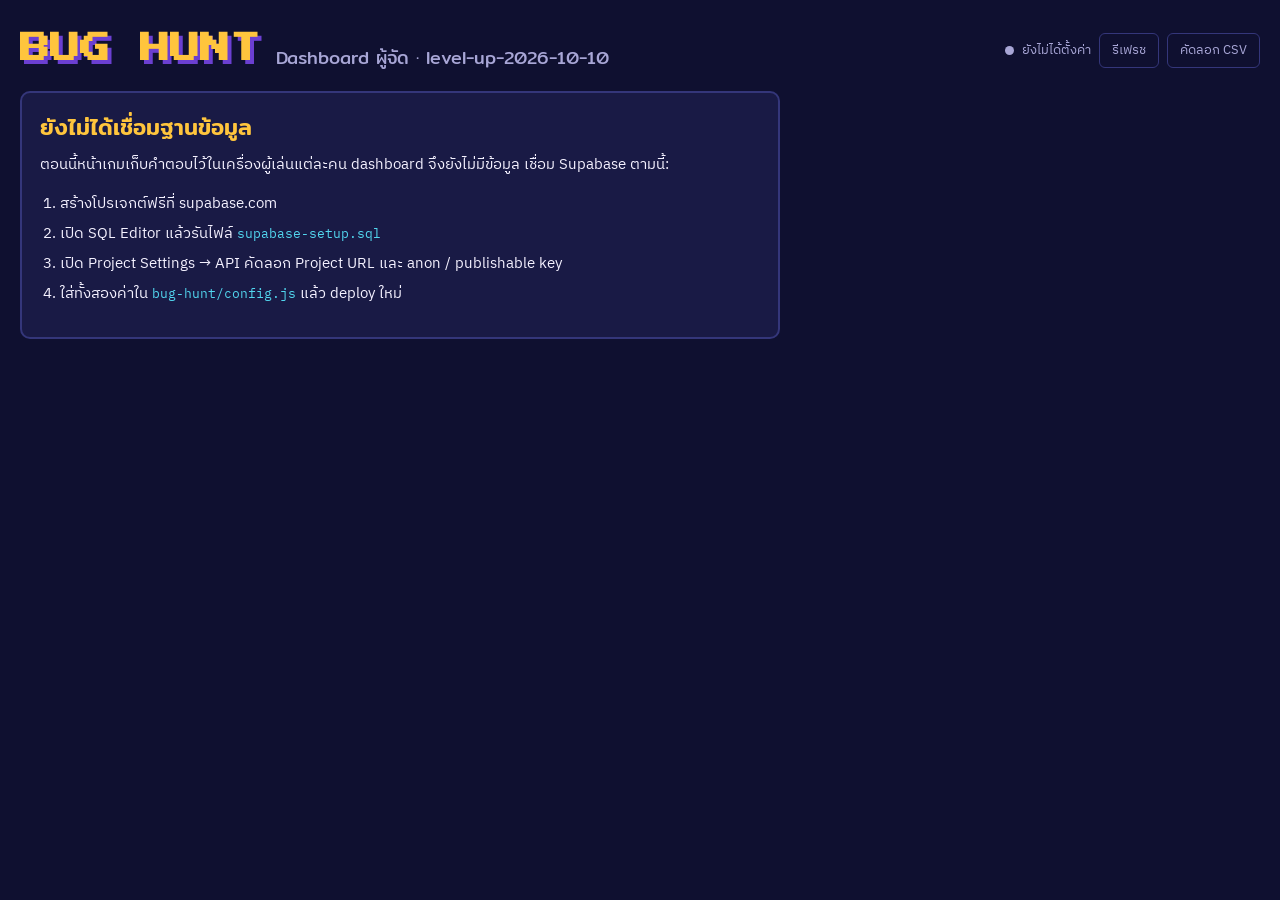
==== bug-hunt/dashboard.html @ ec6125f0 "first commit" ====
<!doctype html>
<html lang="th">
<head>
<meta charset="utf-8">
<meta name="viewport" content="width=device-width, initial-scale=1, viewport-fit=cover">
<meta name="robots" content="noindex">
<title>Bug Hunt Dashboard</title>
<link rel="preconnect" href="https://fonts.googleapis.com">
<link rel="preconnect" href="https://fonts.gstatic.com" crossorigin>
<link rel="stylesheet" href="https://fonts.googleapis.com/css2?family=Mitr:wght@400;500;600&family=IBM+Plex+Sans+Thai:wght@400;500;600&family=IBM+Plex+Mono:wght@400;600&family=Press+Start+2P&display=swap">
<link rel="stylesheet" href="assets/style.css">
<style>
.dash-top { display: flex; flex-wrap: wrap; align-items: center; justify-content: space-between; gap: 12px 20px; margin-bottom: 18px; }
.dash-top .title span { font-size: 18px; }
.live { display: flex; align-items: center; gap: 8px; font-size: 13px; color: var(--muted); }
.live .dot { width: 9px; height: 9px; border-radius: 50%; background: var(--muted); }
.live .dot.on { background: var(--green); box-shadow: 0 0 8px var(--green); }
.live .dot.err { background: var(--red); }
.rounds { display: inline-flex; gap: 6px; background: var(--panel); border: 2px solid var(--line); border-radius: 10px; padding: 4px; }
.rounds button { background: none; border: 0; color: var(--muted); border-radius: 7px; padding: 8px 14px; font-family: var(--font-display); font-size: 15px; }
.rounds button[aria-selected="true"] { background: var(--gold); color: var(--bg); }
.stats { display: grid; grid-template-columns: repeat(auto-fit, minmax(150px, 1fr)); gap: 12px; margin-block: 16px; }
.stat { background: var(--panel); border: 2px solid var(--line); border-radius: 10px; padding: 12px 16px; }
.stat .n { font-family: var(--font-pixel); font-size: 26px; color: var(--gold); font-variant-numeric: tabular-nums; line-height: 1.4; }
.stat .n.bug { color: var(--red); } .stat .n.req { color: var(--cyan); }
.stat .k { font-size: 13px; color: var(--muted); }
.dash { display: grid; grid-template-columns: minmax(0, 340px) minmax(0, 1fr); gap: 18px; align-items: start; }
@media (max-width: 860px) { .dash { grid-template-columns: minmax(0, 1fr); } }
.lb-row { grid-template-columns: 28px minmax(0, 1fr) auto; cursor: pointer; border-radius: 6px; padding: 4px 6px; }
.lb-row:hover, .lb-row.sel { background: var(--panel-2); }
.lb-row .nm { overflow: hidden; text-overflow: ellipsis; white-space: nowrap; }
.filters { display: flex; flex-wrap: wrap; gap: 8px; margin-bottom: 12px; }
.filters select, .filters input { background: var(--bg); color: var(--ink); border: 2px solid var(--line); border-radius: 8px; padding: 7px 10px; font-size: 14px; min-width: 0; }
.filters input { flex: 1 1 180px; }
.feed { max-height: none; }
.item .h .tm { margin-left: auto; font-family: var(--font-mono); }
.item .team { color: var(--ink); font-weight: 600; }
.setup { max-width: 760px; }
.setup ol { padding-left: 20px; display: grid; gap: 6px; }
.setup code { font-family: var(--font-mono); font-size: 13px; color: var(--cyan); }
.toolbar { display: flex; gap: 8px; flex-wrap: wrap; align-items: center; }
</style>
</head>
<body>
<div class="wrap">
  <header class="dash-top">
    <div class="title"><h1>BUG HUNT</h1><span>Dashboard ผู้จัด · <span id="sess"></span></span></div>
    <div class="toolbar">
      <div class="live"><span class="dot" id="dot"></span><span id="liveText">กำลังโหลด…</span></div>
      <button class="ghost" type="button" id="refreshBtn">รีเฟรช</button>
      <button class="ghost" type="button" id="csvBtn">คัดลอก CSV</button>
    </div>
  </header>

  <section class="card setup" id="setup" hidden>
    <h2 style="margin:0 0 8px;font-family:var(--font-display);font-weight:500;color:var(--gold)">ยังไม่ได้เชื่อมฐานข้อมูล</h2>
    <p style="margin:0 0 8px">ตอนนี้หน้าเกมเก็บคำตอบไว้ในเครื่องผู้เล่นแต่ละคน dashboard จึงยังไม่มีข้อมูล เชื่อม Supabase ตามนี้:</p>
    <ol>
      <li>สร้างโปรเจกต์ฟรีที่ supabase.com</li>
      <li>เปิด SQL Editor แล้วรันไฟล์ <code>supabase-setup.sql</code></li>
      <li>เปิด Project Settings → API คัดลอก Project URL และ anon / publishable key</li>
      <li>ใส่ทั้งสองค่าใน <code>bug-hunt/config.js</code> แล้ว deploy ใหม่</li>
    </ol>
  </section>

  <div id="main" hidden>
    <div class="rounds" role="tablist" aria-label="รอบ">
      <button type="button" role="tab" data-r="icebreak">Ice breaking</button>
      <button type="button" role="tab" data-r="full">Full version</button>
    </div>

    <div class="stats" id="stats"></div>

    <div class="dash">
      <section class="card" aria-labelledby="lb-h">
        <div class="col-head"><h2 id="lb-h" style="font-size:17px">Leaderboard</h2><span class="tag">กดชื่อเพื่อกรอง</span></div>
        <div class="lb" id="lb"></div>
      </section>
      <section class="card" aria-labelledby="feed-h">
        <div class="col-head"><h2 id="feed-h" style="font-size:17px">ทุกรายการ</h2><span class="tag" id="shown"></span></div>
        <div class="filters">
          <select id="fTeam" aria-label="กรองตามทีม"></select>
          <select id="fKind" aria-label="กรองตามประเภท">
            <option value="">ทุกประเภท</option><option value="bug">🐞 Bug</option><option value="req">❓ Req ไม่ชัด</option>
          </select>
          <input id="fSearch" type="search" placeholder="ค้นหาข้อความ" aria-label="ค้นหาข้อความ">
        </div>
        <div class="feed" id="feed"></div>
        <textarea id="copyArea" readonly hidden aria-label="CSV สำหรับคัดลอก"></textarea>
        <div class="msg" id="copyMsg" role="status"></div>
      </section>
    </div>
  </div>
</div>

<script src="config.js"></script>
<script src="assets/api.js"></script>
<script>
(function () {
  const $ = id => document.getElementById(id);
  const api = window.BugHuntApi;
  $('sess').textContent = api.session;
  if (!api.enabled) { $('setup').hidden = false; $('liveText').textContent = 'ยังไม่ได้ตั้งค่า'; return; }
  $('main').hidden = false;

  let rows = [], round = 'icebreak', teamSel = '';
  try { round = localStorage.getItem('bh-dash-round') || 'icebreak'; } catch (e) {}
  const node = (tag, cls, text) => { const n = document.createElement(tag); if (cls) n.className = cls; if (text != null) n.textContent = text; return n; };
  const tkey = t => (t || '').trim().toLowerCase();

  function stat(n, k, cls) { const d = node('div', 'stat'); d.append(node('div', 'n' + (cls ? ' ' + cls : ''), String(n)), node('div', 'k', k)); return d; }

  function render() {
    const full = round === 'full';
    document.querySelectorAll('.rounds button').forEach(b => b.setAttribute('aria-selected', String(b.dataset.r === round)));
    $('fKind').hidden = !full;
    const data = rows.filter(r => r.round === round);

    // teams
    const teams = new Map();
    data.forEach(r => {
      const k = tkey(r.team); const t = teams.get(k) || { key: k, name: (r.team || '').trim() || 'ไม่ระบุ', total: 0, bug: 0, req: 0 };
      t.total++; if (r.kind === 'bug') t.bug++; if (r.kind === 'req') t.req++; teams.set(k, t);
    });
    const ranked = [...teams.values()].sort((a, b) => b.total - a.total || a.name.localeCompare(b.name));
    if (teamSel && !teams.has(teamSel)) teamSel = '';

    // stats
    const st = $('stats'); st.replaceChildren(stat(data.length, 'รายการทั้งหมด'), stat(teams.size, 'ทีม'));
    if (full) st.append(stat(data.filter(r => r.kind === 'bug').length, 'Bug', 'bug'), stat(data.filter(r => r.kind === 'req').length, 'Req ไม่ชัด', 'req'));

    // leaderboard
    const lb = $('lb'); lb.replaceChildren();
    if (!ranked.length) lb.append(node('p', 'muted', 'ยังไม่มีทีมส่งคำตอบในรอบนี้'));
    ranked.forEach((t, i) => {
      const r = node('div', 'lb-row' + (teamSel === t.key ? ' sel' : ''));
      r.tabIndex = 0; r.setAttribute('role', 'button');
      const sc = node('span', 'sc'); const b = node('b', null, String(t.total)); sc.append(b);
      if (full) sc.append(document.createTextNode(' · 🐞' + t.bug + ' ❓' + t.req));
      r.append(node('span', 'rk', String(i + 1)), node('span', 'nm', t.name), sc);
      const pick = () => { teamSel = teamSel === t.key ? '' : t.key; render(); };
      r.addEventListener('click', pick);
      r.addEventListener('keydown', e => { if (e.key === 'Enter' || e.key === ' ') { e.preventDefault(); pick(); } });
      lb.append(r);
    });

    // team filter options
    const sel = $('fTeam'); const cur = teamSel; sel.replaceChildren();
    const all = node('option', null, 'ทุกทีม'); all.value = ''; sel.append(all);
    ranked.forEach(t => { const o = node('option', null, t.name); o.value = t.key; sel.append(o); });
    sel.value = cur;

    // feed
    const kind = full ? $('fKind').value : '';
    const q = $('fSearch').value.trim().toLowerCase();
    const shown = data.filter(r => (!teamSel || tkey(r.team) === teamSel) && (!kind || r.kind === kind) && (!q || (r.detail || '').toLowerCase().includes(q) || (r.req || '').toLowerCase().includes(q)));
    $('shown').textContent = shown.length + ' / ' + data.length;
    const feed = $('feed'); feed.replaceChildren();
    if (!shown.length) feed.append(node('p', 'muted', data.length ? 'ไม่มีรายการที่ตรงกับตัวกรอง' : 'ยังไม่มีคำตอบในรอบนี้ คำตอบจะขึ้นเองทุก 5 วินาที'));
    shown.forEach(r => {
      const box = node('div', 'item ' + (full ? (r.kind === 'req' ? 'req' : 'bug') : 'plain'));
      const h = node('div', 'h');
      h.append(node('span', 'team', (r.team || '').trim() || 'ไม่ระบุ'));
      if (full) h.append(node('span', 'chip ' + (r.kind === 'req' ? 'req' : 'bug'), r.kind === 'req' ? 'REQ ไม่ชัด' : 'BUG'), node('span', 'chip ref', r.req || '-'));
      h.append(node('span', 'tm', new Date(r.created_at).toLocaleTimeString('th-TH', { hour: '2-digit', minute: '2-digit', second: '2-digit' })));
      box.append(h, node('p', null, r.detail || ''));
      feed.append(box);
    });
  }

  async function refresh() {
    try {
      rows = await api.list();
      $('dot').className = 'dot on';
      $('liveText').textContent = 'อัปเดตล่าสุด ' + new Date().toLocaleTimeString('th-TH') + ' · รีเฟรชทุก 5 วินาที';
      render();
    } catch (e) {
      console.warn(e);
      $('dot').className = 'dot err';
      $('liveText').textContent = 'โหลดข้อมูลไม่สำเร็จ ตรวจ config.js และตาราง findings แล้วกดรีเฟรช';
    }
  }

  document.querySelectorAll('.rounds button').forEach(b => b.addEventListener('click', () => {
    round = b.dataset.r; teamSel = ''; try { localStorage.setItem('bh-dash-round', round); } catch (e) {} render();
  }));
  $('fTeam').addEventListener('change', e => { teamSel = e.target.value; render(); });
  $('fKind').addEventListener('change', render);
  $('fSearch').addEventListener('input', render);
  $('refreshBtn').addEventListener('click', refresh);

  $('csvBtn').addEventListener('click', async () => {
    const esc = v => '"' + String(v == null ? '' : v).replace(/"/g, '""') + '"';
    const lines = [['time', 'round', 'team', 'kind', 'req', 'detail'].join(',')]
      .concat(rows.map(r => [r.created_at, r.round, r.team, r.kind, r.req, r.detail].map(esc).join(',')));
    const text = lines.join('\n'), area = $('copyArea'), msg = $('copyMsg');
    try { await navigator.clipboard.writeText(text); msg.textContent = 'คัดลอก CSV ' + rows.length + ' รายการแล้ว วางใน Google Sheets ได้เลย'; msg.className = 'msg ok'; area.hidden = true; }
    catch (e) { area.value = text; area.hidden = false; area.focus(); area.select(); msg.textContent = 'คัดลอกอัตโนมัติไม่ได้ ข้อความถูกเลือกไว้แล้ว กด Ctrl/Cmd + C'; msg.className = 'msg bad'; }
  });

  render();
  refresh();
  setInterval(() => { if (!document.hidden) refresh(); }, 5000);
})();
</script>
</body>
</html>
---- bug-hunt/assets/style.css ----
/* Layout: three-up workbench — spec (left) · system under test in a phone frame (center) · findings board (right); stacks to 2 then 1 column. Outer shell is the night-arcade look of the session deck (single dark theme by choice); the app inside the phone keeps its own light product look. */
:root {
  --bg: #0f1030;
  --panel: #191a45;
  --panel-2: #212255;
  --line: #34367a;
  --ink: #f4f1ff;
  --muted: #a8a6d6;
  --gold: #ffc53d;
  --cyan: #52d6ef;
  --red: #ff6f7d;
  --green: #6be4a6;
  --app-bg: #f5f6fa;
  --app-card: #ffffff;
  --app-ink: #1c2230;
  --app-muted: #6b7385;
  --app-line: #e2e5ee;
  --app-brand: #ff6a2b;
  --app-brand-ink: #ffffff;
  --app-err: #d6304a;
  --font-display: "Mitr", "IBM Plex Sans Thai", system-ui, sans-serif;
  --font-body: "IBM Plex Sans Thai", system-ui, sans-serif;
  --font-mono: "IBM Plex Mono", ui-monospace, monospace;
  --font-pixel: "Press Start 2P", ui-monospace, monospace;
  color-scheme: dark;
}
* { box-sizing: border-box; }
body { margin: 0; background: var(--bg); color: var(--ink); font-family: var(--font-body); font-size: 15px; line-height: 1.6; }
.wrap { max-width: 1440px; margin: 0 auto; padding-block: 28px 56px; padding-inline: 20px; }
button, input, select, textarea { font: inherit; }
button { cursor: pointer; }
:focus-visible { outline: 3px solid var(--cyan); outline-offset: 2px; }

/* header */
.top { display: grid; gap: 14px; margin-bottom: 22px; }
.title { display: flex; flex-wrap: wrap; align-items: baseline; gap: 8px 16px; }
.title h1 { margin: 0; font-family: var(--font-pixel); font-size: clamp(20px, 3vw, 30px); color: var(--gold); text-shadow: 4px 4px 0 #6b3fd1; line-height: 1.4; }
.title span { font-family: var(--font-display); font-size: 20px; color: var(--muted); }
.mission { display: grid; grid-template-columns: repeat(auto-fit, minmax(220px, 1fr)); gap: 10px; }
.mission div { background: var(--panel); border: 2px solid var(--line); border-radius: 8px; padding: 10px 14px; display: flex; gap: 12px; align-items: flex-start; min-width: 0; }
.mission b { font-family: var(--font-pixel); font-size: 12px; color: var(--bg); background: var(--gold); border-radius: 4px; padding: 6px 8px; flex: none; }
.mission .bugc { color: var(--red); font-weight: 600; }
.mission .reqc { color: var(--cyan); font-weight: 600; }

/* workbench */
.bench { display: grid; gap: 20px; grid-template-columns: minmax(0, 1fr) 400px minmax(0, 1.1fr); align-items: start; }
@media (max-width: 1240px) { .bench { grid-template-columns: minmax(0, 1fr) 400px; } .board { grid-column: 1 / -1; } }
@media (max-width: 860px) { .bench { grid-template-columns: minmax(0, 1fr); } }
.col-head { display: flex; align-items: center; justify-content: space-between; gap: 10px; margin-bottom: 10px; }
.col-head h2 { margin: 0; font-family: var(--font-display); font-weight: 500; font-size: 20px; }
.tag { font-family: var(--font-pixel); font-size: 9px; letter-spacing: .05em; color: var(--muted); }

/* spec */
.spec { background: var(--panel); border: 2px solid var(--line); border-radius: 10px; padding: 18px 20px; }
.spec .doc-meta { font-family: var(--font-mono); font-size: 12px; color: var(--muted); border-bottom: 1px dashed var(--line); padding-bottom: 10px; margin-bottom: 12px; display: grid; gap: 2px; }
.spec h3 { font-family: var(--font-display); font-weight: 500; font-size: 16px; margin: 16px 0 6px; color: var(--gold); }
.spec ol { list-style: none; margin: 0; padding: 0; display: grid; gap: 8px; }
.spec li { display: grid; grid-template-columns: 64px 1fr; gap: 10px; font-size: 14.5px; }
.spec li code { font-family: var(--font-mono); font-size: 12px; color: var(--cyan); padding-top: 2px; }

/* phone */
.phone-col { position: sticky; top: env(safe-area-inset-top, 0px); }
.phone { width: 100%; max-width: 390px; margin: 0 auto; background: #070818; border-radius: 38px; padding: 12px; box-shadow: 0 0 0 2px var(--line), 0 24px 60px rgba(0,0,0,.5); }
.screen { background: var(--app-bg); color: var(--app-ink); border-radius: 28px; overflow: hidden; height: 720px; max-height: calc(100vh - 120px); min-height: 560px; display: flex; flex-direction: column; font-size: 14px; }
.reset-row { display: flex; justify-content: center; gap: 10px; margin-top: 12px; }
.ghost { background: transparent; color: var(--muted); border: 1px solid var(--line); border-radius: 6px; padding: 6px 12px; font-size: 13px; }
.ghost:hover { color: var(--ink); border-color: var(--muted); }

/* app (system under test) */
.app-bar { background: var(--app-brand); color: var(--app-brand-ink); padding: 18px 18px 14px; display: grid; gap: 10px; }
.app-bar .brand { display: flex; align-items: center; justify-content: space-between; }
.app-bar .logo { font-family: var(--font-display); font-weight: 600; font-size: 20px; }
.app-bar .back { background: none; border: 0; color: inherit; padding: 0; font-size: 14px; }
.search { display: flex; gap: 8px; }
.search input { flex: 1; min-width: 0; border: 0; border-radius: 10px; padding: 9px 12px; background: var(--app-card); color: var(--app-ink); }
.search select { border: 0; border-radius: 10px; padding: 9px 8px; background: var(--app-card); color: var(--app-ink); }
.app-body { flex: 1; overflow-y: auto; padding: 14px; display: grid; gap: 10px; align-content: start; }
.count { font-size: 13px; color: var(--app-muted); }
.job { background: var(--app-card); border: 1px solid var(--app-line); border-radius: 14px; padding: 12px 14px; display: grid; gap: 4px; text-align: left; color: var(--app-ink); width: 100%; }
.job:hover { border-color: var(--app-brand); }
.job .t { font-weight: 600; font-size: 15px; display: flex; gap: 6px; align-items: center; flex-wrap: wrap; }
.job .m { color: var(--app-muted); font-size: 13px; }
.job .w { color: var(--app-brand); font-weight: 600; }
.pill { font-size: 11px; font-weight: 600; border-radius: 99px; padding: 1px 8px; }
.pill.hot { background: #ffe7dc; color: #c2410c; }
.pill.closed { background: #eceef3; color: var(--app-muted); }
.detail { background: var(--app-card); border-radius: 14px; padding: 16px; display: grid; gap: 10px; border: 1px solid var(--app-line); }
.detail h3 { margin: 0; font-family: var(--font-display); font-weight: 500; font-size: 19px; }
.kv { display: grid; grid-template-columns: 110px 1fr; gap: 4px 8px; font-size: 13.5px; }
.kv dt { color: var(--app-muted); }
.kv dd { margin: 0; }
.btn { background: var(--app-brand); color: var(--app-brand-ink); border: 0; border-radius: 12px; padding: 12px; font-weight: 600; width: 100%; }
.btn.sec { background: #eceef3; color: var(--app-ink); }
.btn.small { width: auto; padding: 6px 12px; font-size: 13px; border-radius: 8px; }
.form { display: grid; gap: 12px; }
.field { display: grid; gap: 4px; }
.field label { font-size: 13px; font-weight: 600; }
.field input[type=text], .field input[type=number], .field input[type=tel], .field input[type=date] { border: 1px solid var(--app-line); border-radius: 10px; padding: 9px 12px; background: var(--app-card); color: var(--app-ink); color-scheme: light; width: 100%; }
.field input[type=file] { font-size: 12.5px; color: var(--app-muted); }
.field .hint { font-size: 12px; color: var(--app-muted); }
.field .err { font-size: 12px; color: var(--app-err); min-height: 0; }
.check { display: flex; gap: 8px; align-items: flex-start; font-size: 13px; }
.done { text-align: center; padding: 30px 14px; display: grid; gap: 12px; justify-items: center; }
.done .ok { width: 64px; height: 64px; border-radius: 50%; background: #dcfce7; color: #15803d; display: grid; place-items: center; font-size: 30px; }
.app-tabs { display: grid; grid-template-columns: 1fr 1fr; border-top: 1px solid var(--app-line); background: var(--app-card); }
.app-tabs button { background: none; border: 0; padding: 12px 6px 16px; color: var(--app-muted); font-size: 13px; font-weight: 600; }
.app-tabs button.on { color: var(--app-brand); }
.badge { display: inline-block; min-width: 18px; padding: 0 5px; border-radius: 99px; background: var(--app-brand); color: var(--app-brand-ink); font-size: 11px; margin-left: 4px; }
.empty { text-align: center; color: var(--app-muted); padding: 40px 10px; }

/* board */
.board { display: grid; gap: 16px; }
.card { background: var(--panel); border: 2px solid var(--line); border-radius: 10px; padding: 16px 18px; min-width: 0; }
.status { font-size: 12.5px; color: var(--muted); display: flex; align-items: center; gap: 8px; }
.dot { width: 8px; height: 8px; border-radius: 50%; background: var(--muted); flex: none; }
.dot.live { background: var(--green); box-shadow: 0 0 8px var(--green); }
.f-form { display: grid; gap: 10px; }
.f-row { display: grid; grid-template-columns: 1fr 1fr; gap: 10px; }
@media (max-width: 480px) { .f-row { grid-template-columns: 1fr; } }
.f-form label { font-size: 12.5px; color: var(--muted); display: grid; gap: 4px; }
.f-form input, .f-form select, .f-form textarea { background: var(--bg); color: var(--ink); border: 2px solid var(--line); border-radius: 8px; padding: 8px 10px; width: 100%; }
.f-form textarea { min-height: 76px; resize: vertical; }
.kind { display: flex; gap: 8px; }
.kind label { flex: 1; display: flex; align-items: center; gap: 8px; border: 2px solid var(--line); border-radius: 8px; padding: 8px 10px; cursor: pointer; color: var(--ink); font-size: 14px; }
.kind input { width: auto; accent-color: var(--gold); }
.kind label:has(input:checked) { border-color: var(--gold); background: rgba(255,197,61,.08); }
.submit { background: var(--gold); color: var(--bg); border: 0; border-radius: 8px; padding: 10px; font-weight: 600; font-family: var(--font-display); font-size: 16px; }
.submit:disabled { opacity: .5; cursor: default; }
.msg { font-size: 13px; min-height: 1.2em; }
.msg.ok { color: var(--green); } .msg.bad { color: var(--red); }
.lb { display: grid; gap: 6px; }
.lb-row { display: grid; grid-template-columns: 28px 1fr auto; gap: 10px; align-items: center; font-size: 14px; }
.lb-row .rk { font-family: var(--font-pixel); font-size: 11px; color: var(--muted); }
.lb-row:first-child .rk { color: var(--gold); }
.lb-row .sc { font-family: var(--font-mono); font-size: 13px; color: var(--muted); font-variant-numeric: tabular-nums; }
.lb-row .sc b { color: var(--gold); }
.feed { display: grid; gap: 8px; max-height: 560px; overflow-y: auto; padding-right: 4px; }
.item { border: 1px solid var(--line); border-left-width: 4px; border-radius: 8px; padding: 10px 12px; display: grid; gap: 4px; background: var(--panel-2); }
.item.bug { border-left-color: var(--red); }
.item.req { border-left-color: var(--cyan); }
.item.valid { box-shadow: inset 0 0 0 1px var(--green); }
.item.invalid { opacity: .55; }
.item .h { display: flex; flex-wrap: wrap; gap: 6px 10px; align-items: center; font-size: 12px; color: var(--muted); }
.chip { font-family: var(--font-mono); font-size: 11px; border-radius: 4px; padding: 1px 6px; border: 1px solid currentColor; }
.chip.bug { color: var(--red); } .chip.req { color: var(--cyan); } .chip.ref { color: var(--muted); }
.chip.ok { color: var(--green); }
.item p { margin: 0; white-space: pre-wrap; overflow-wrap: anywhere; }
.item .acts { display: flex; gap: 6px; flex-wrap: wrap; }
.act { background: transparent; border: 1px solid var(--line); color: var(--muted); border-radius: 6px; padding: 2px 8px; font-size: 12px; }
.act:hover { color: var(--ink); border-color: var(--muted); }
.fac { border-color: var(--gold); }
.fac h3 { margin: 0 0 4px; font-family: var(--font-display); font-weight: 500; font-size: 17px; color: var(--gold); }
.key { display: grid; gap: 6px; margin-top: 10px; }
.key-row { display: grid; grid-template-columns: 70px 72px 1fr; gap: 8px; font-size: 13.5px; border-top: 1px dashed var(--line); padding-top: 6px; }
.key-row .how { color: var(--muted); grid-column: 3; font-size: 12.5px; }
.danger { background: transparent; color: var(--red); border: 1px solid var(--red); border-radius: 6px; padding: 5px 10px; font-size: 13px; }
.muted { color: var(--muted); }

/* mobile: tabbed sections, full-width app, no zoom-on-focus */
.mtabs { display: none; }
@media (max-width: 860px) {
  .wrap { padding-block: 16px 40px; padding-inline: 16px; }
  .top { gap: 10px; margin-bottom: 12px; }
  .title span { font-size: 16px; }
  .mission { grid-template-columns: minmax(0, 1fr) minmax(0, 1fr); gap: 8px; }
  .mission div { padding: 8px 10px; gap: 8px; font-size: 13px; line-height: 1.5; }
  .mission b { font-size: 10px; padding: 4px 6px; }
  .mtabs { display: grid; grid-template-columns: repeat(3, minmax(0, 1fr)); gap: 6px; position: sticky; top: env(safe-area-inset-top, 0px); z-index: 10; background: var(--bg); padding-block: 8px; margin-bottom: 12px; }
  .mtabs button { background: var(--panel); color: var(--muted); border: 2px solid var(--line); border-radius: 8px; padding: 9px 4px; font-family: var(--font-display); font-size: 15px; white-space: nowrap; overflow: hidden; text-overflow: ellipsis; }
  .mtabs button[aria-selected="true"] { color: var(--bg); background: var(--gold); border-color: var(--gold); }
  body[data-tab="spec"] [data-sec]:not([data-sec="spec"]),
  body[data-tab="app"] [data-sec]:not([data-sec="app"]),
  body[data-tab="board"] [data-sec]:not([data-sec="board"]) { display: none; }
  .phone-col { position: static; }
  .phone { max-width: none; padding: 0; background: none; border-radius: 0; box-shadow: none; }
  .screen { border-radius: 18px; border: 2px solid var(--line); height: calc(100dvh - 190px); min-height: 460px; max-height: none; }
  input, select, textarea { font-size: 16px !important; }
  .feed { max-height: none; }
  .spec { padding: 14px 14px; }
  .spec li { grid-template-columns: 58px minmax(0, 1fr); }
}
@media (max-width: 380px) { .mission { grid-template-columns: minmax(0, 1fr); } }
.item.plain { border-left-color: var(--gold); }
#copyArea { width: 100%; min-height: 120px; margin-top: 10px; background: var(--bg); color: var(--ink); border: 2px solid var(--line); border-radius: 8px; padding: 8px; }
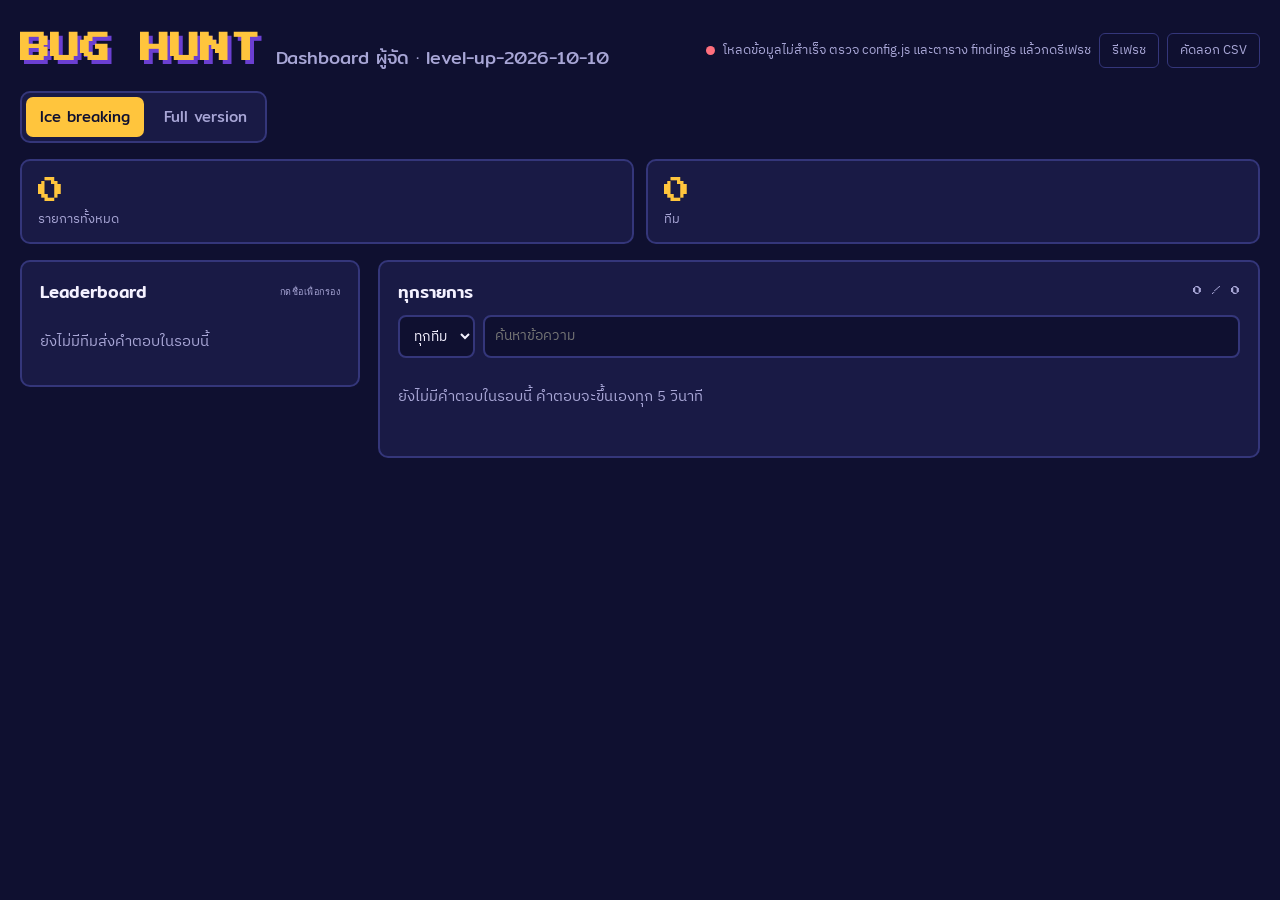
==== commit b50d31a5: "Add pixel bug favicon and touch icon Co-Authored-By: Claude Opus 5.5 (1M context) <noreply@anthropic" ====
--- a/bug-hunt/dashboard.html
+++ b/bug-hunt/dashboard.html
@@ -5,6 +5,8 @@
 <meta name="viewport" content="width=device-width, initial-scale=1, viewport-fit=cover">
 <meta name="robots" content="noindex">
 <title>Bug Hunt Dashboard</title>
+<link rel="icon" href="assets/favicon.svg" type="image/svg+xml">
+<link rel="apple-touch-icon" href="assets/apple-touch-icon.png">
 <link rel="preconnect" href="https://fonts.googleapis.com">
 <link rel="preconnect" href="https://fonts.gstatic.com" crossorigin>
 <link rel="stylesheet" href="https://fonts.googleapis.com/css2?family=Mitr:wght@400;500;600&family=IBM+Plex+Sans+Thai:wght@400;500;600&family=IBM+Plex+Mono:wght@400;600&family=Press+Start+2P&display=swap">
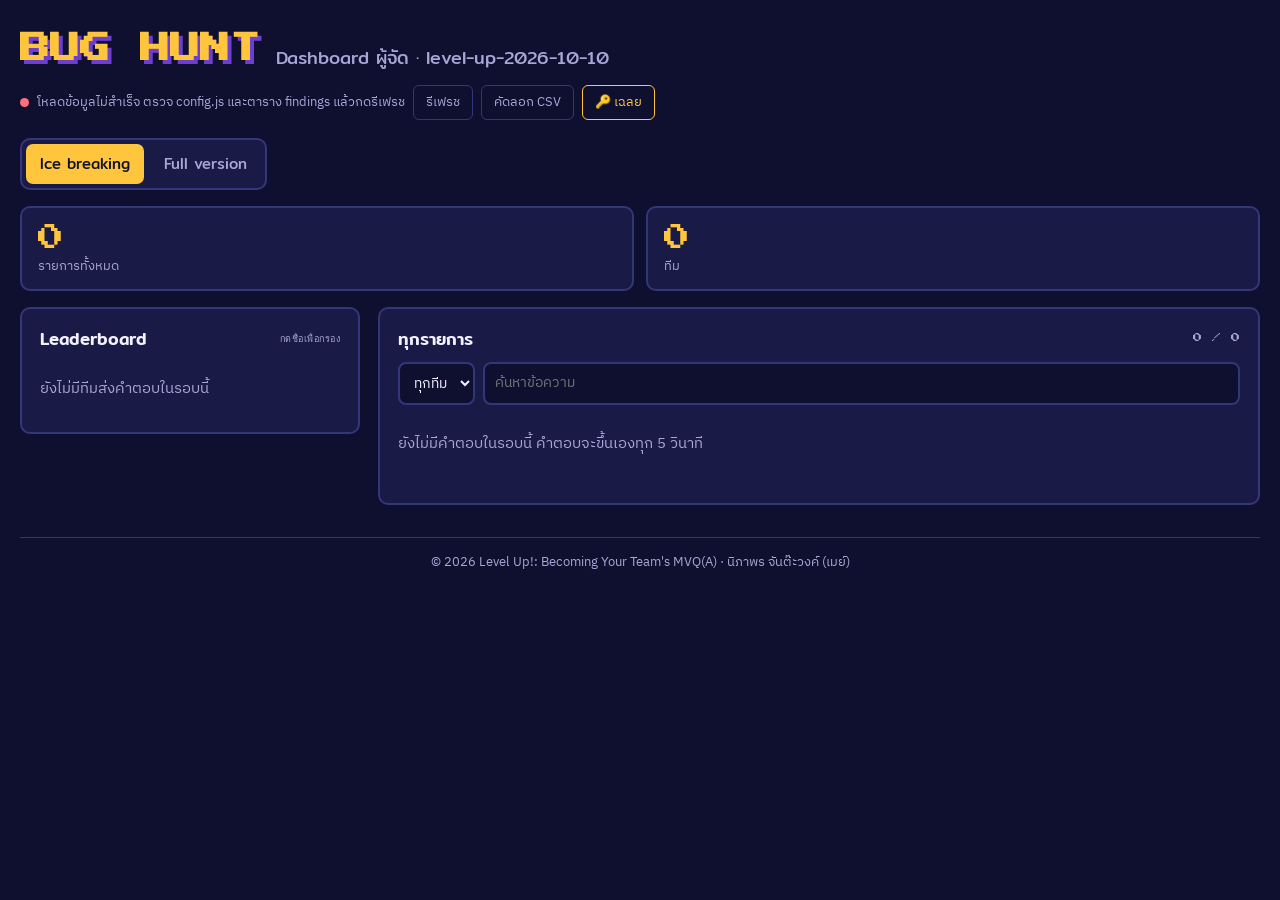
==== commit c0a3ad01: "Add game timer, slides page and locked answer key - 10-minute start/countdown gate on both game roun" ====
--- a/bug-hunt/dashboard.html
+++ b/bug-hunt/dashboard.html
@@ -41,6 +41,25 @@
 .setup ol { padding-left: 20px; display: grid; gap: 6px; }
 .setup code { font-family: var(--font-mono); font-size: 13px; color: var(--cyan); }
 .toolbar { display: flex; gap: 8px; flex-wrap: wrap; align-items: center; }
+.key-open { border-color: var(--gold); color: var(--gold); }
+.key-open:hover { background: var(--gold); color: var(--bg); }
+.ans-card { width: min(980px, 100%); max-height: calc(100dvh - 32px); overflow-y: auto; background: var(--panel); border: 3px solid var(--gold); border-radius: 14px; padding: 20px 22px; box-shadow: 8px 8px 0 rgba(0,0,0,.4); }
+.ans-card h2 { margin: 0; font-family: var(--font-display); font-weight: 500; font-size: 20px; color: var(--gold); }
+.ans-card .col-head { position: sticky; top: -20px; background: var(--panel); padding-block: 4px 10px; z-index: 1; }
+.key-form { display: flex; gap: 8px; flex-wrap: wrap; max-width: 460px; }
+.key-form input { flex: 1 1 200px; min-width: 0; background: var(--bg); color: var(--ink); border: 2px solid var(--line); border-radius: 8px; padding: 9px 12px; font-size: 15px; }
+.key-form .submit { padding: 9px 22px; }
+.ans-h3 { font-family: var(--font-display); font-weight: 500; font-size: 17px; margin: 18px 0 8px; display: flex; align-items: center; gap: 8px; }
+.ans-scroll { overflow-x: auto; }
+.ans-table { width: 100%; border-collapse: collapse; font-size: 14px; min-width: 620px; }
+.ans-table th, .ans-table td { text-align: left; vertical-align: top; padding: 8px 10px; border-bottom: 1px solid var(--line); }
+.ans-table th { color: var(--muted); font-weight: 500; font-size: 12.5px; }
+.ans-table td:first-child { font-family: var(--font-mono); white-space: nowrap; }
+.ans-table td:nth-child(2) { font-family: var(--font-mono); font-size: 12.5px; color: var(--muted); white-space: nowrap; }
+.ans-table td:last-child { color: var(--muted); }
+.ans-bug td:first-child { color: var(--red); } .ans-req td:first-child { color: var(--cyan); }
+.ans-note { margin: 12px 0 0; font-size: 14px; }
+.ans-quote { margin: 14px 0 0; border-left: 4px solid var(--gold); padding-left: 12px; font-family: var(--font-display); font-size: 16px; }
 </style>
 </head>
 <body>
@@ -51,6 +70,7 @@
       <div class="live"><span class="dot" id="dot"></span><span id="liveText">กำลังโหลด…</span></div>
       <button class="ghost" type="button" id="refreshBtn">รีเฟรช</button>
       <button class="ghost" type="button" id="csvBtn">คัดลอก CSV</button>
+      <button class="ghost key-open" type="button" id="ansBtn">🔑 เฉลย</button>
     </div>
   </header>
 
@@ -93,6 +113,19 @@
       </section>
     </div>
   </div>
+  <footer class="site-foot">© 2026 Level Up!: Becoming Your Team's MVQ(A) · นิภาพร จันต๊ะวงค์ (เมย์)</footer>
+</div>
+
+<div class="gate" id="ansModal" hidden>
+  <div class="ans-card" role="dialog" aria-modal="true" aria-labelledby="ans-h">
+    <div class="col-head"><h2 id="ans-h">🔑 เฉลย</h2><button class="ghost" type="button" id="ansClose" aria-label="ปิด">✕ ปิด</button></div>
+    <form class="key-form" id="keyForm" autocomplete="off">
+      <input type="password" id="keyPw" placeholder="ใส่รหัสเพื่อดูเฉลย" aria-label="รหัสสำหรับดูเฉลย">
+      <button class="submit" type="submit" id="keyBtn">ดูเฉลย</button>
+    </form>
+    <div class="msg" id="keyMsg" role="status"></div>
+    <div id="keyOut" hidden></div>
+  </div>
 </div>
 
 <script src="config.js"></script>
@@ -205,5 +238,64 @@
   setInterval(() => { if (!document.hidden) refresh(); }, 5000);
 })();
 </script>
+<script>
+/* Answer key: AES-GCM encrypted, key derived from the facilitator's code (PBKDF2). The code itself is not stored anywhere in this page. */
+(function () {
+  const ENC = {"v":1,"iter":250000,"salt":"/A6dyvVT/e+qrXK4/EvdsA==","iv":"KYakcExll81LipLv","ct":"efbSVedDcb4CiK+SnBVGncpdqB7q7ZypLnclAluZyos4rmqJ8XqKSxr6hZsXKYEQY0lr6nxj49IDbDFg5CM/Sj/vk3F5J49uhSFKoJ9zL+iKlNax0hCZ0xLyfobgLuTv8KQ3+/[base64]/LItE5sr5wo2/[base64]/73wpBG8CchCqqHeI4jZNCGFeXYRcTm8zzY4CnTnFwWqbbU/hsatC1/pzL0tOoNrwtYgl1lZh6InOHlhjKkwO0ZFofsMqknHP9A7RWwfRZH5VX4oR9+dA6MtAUFPenVNY/[base64]/lkVPgAX6U+nZNTCbe0uxSJ0x5zbgL+PXaGUtnzafYvlAHdl/6syOF1cIAKlZw/oTdlu95ZLpFhBEjVZQyPmqzVezIdol86IwWfwbIPsIh+1T/n48FAGLeYDCilv2XRozEwrynHfmA1sCYlG0Rm3o8p/EZI03g8HLIV+Gx2znqa3H1YwU8FCCWJjwgNDlv57/l3EIV3groJyiOWwPqL07IvBuHZF+StIw31/EU7ypTRRW5t9OflFvwNend1danJxJTXUVJv+FRp6celkHNQfJD2OWmgurIJ/PhysYiGO/CXSfIw9BRUb0YpPtTBdLYSemNUvpGUsC/6haE2sHS9S3+bMxHoiFFmn+tUeHVhMTgRU7aJtlmJSwdTDuXoq01IRJZv6VhZ0MweRIC8IF9eRNlnSHVndJJpgq4uos4EhwJ3SukaZBG7SsfeQmwMtx/mgMPAPC/E+1eM3f6IHQ1qjiOQtBxMjKv96cl/qgFFZCLITBFoZ1wSlWeZ2ftrPnfE3PpZs8dqx4wDcTpkQ/swQPfsO5uKrX+z4tSxXitBmU/H5aVyeTWMlQWYZ4K8F5S9nt30Fofpz2BnAHmbM6Jtdhf4QDRbmC/SReBmQL/Lspqbbl6N8BimuNj8c2vJcoB6slAHoB+ffgVaYikvjaW8H6VePgeHdxmY8cnXatjMs+d7nYAbm2oecHH8XAJlsklEtsU7hamOUd9k9jV4nqKlHFg0hs7fv20J8kF52RLVgTvofO2cT2dSh6xIGQUmbZf5GfIjit5jivCDQhjr/LqnAxZ+zmEKwXulmJAncPvlgf7n1TXsFO5TJ/TJhrrSrhimd/if+wtNCf6N/JrXbkYjMcg9JyRCpxqb08YWwxlqO+b0G8hXuvppX2lHDiKKIXjvj32J6tXWWEi/[base64]/LMT0GpqqVP5w8g4pCl58Et6P0uIOih7DOO9LwC+mGZXiv7Ij3AG1oGf6UFC6SwZqYNcOjRf4DDtD4NgggpDi7FjjVZSA+ZwageStb+yrSJXGbRO6E+m6/TtcLZxANNtqsAg0KdKGMYMHwa8/UucUiNCdwH5R3lJazmcjeDinkYp/mv4JnkTLpSptmhY7MdOuFkeFHiuWEwS4htmo/V2S+pdWGIvEL/g5L49Pd0RTbNdW/EOvNn4/WI30BoGG54yPpc7nbynelCdhKfKjk+iPrOgd5Gm35oAebBggNTEGTyR5OOtML4wZTnD3duXT6tN2mGl9GgmPytLGVtcy93wC5QY1PlkU2D/ktQNqWwXUsENQi6+B8+fFEymBqCcAYGQ7mZeVKwY1ST+SzRqBvlcexm6RLVDmAwGnB9MHMFbzoyiQ4ujq55ajd/4h5tnBj3aKmZKeosxf9OVKK+OvOdjgnUCqgrZJ3KDDMC/LTGyZlKcHQC3e74Iy2f5yIDE3CMRw6RCrXah56wXJMyGnhzRti6R3gu9foZDnEKC7ktaxJX4epkJuANmhIX/MBtmXaZWu9XKZP+eJZW+expDaF3gxzSeuLhFITem3f+iyqm/j60ZSesj/tE4rjXOiYbN9TexlqAIFhs5GnwsQgDb8J9DUmwUfu19jNHx8sXTbOe2LgofAkmjR2PU75RO6q0OE2pfwIItGDcoi2YU7zAjYbeyEAMvtUrytUp6j2lHj5R4E8Zh5VuvWpAculJ72OujTXXolD/kAX2ZBqrfY5jrL84YoGZCaW2lXGOzbC954B+B9B1n1fheU4XqhRO3Vtnh5KB4KPcrd/QfrrzMz6dHACEMtvXr+6A7AGlVVrTo52zXqcodLkbtCzvqn1lm04+PiHadblnSFJPYrfqoNOzi3B6AJDn9VMABokMlK/C6ouF/MXTJlW/XqM4dFa2p1/pfwaBX9kLOQP2UEr8LQdFLA0mx7i4YKQ9rIirOKp+nZ1D0kAovAzm8EutJ9w0se1VtmfamcblPYt2S0g3OQAejYRLiDJdM+E4IdLq58EpJp6s5v4Xjkzb5W6ZXab9D4RAd4Nj9BzRjKmSJwhnqpdCtc/J/dzLT7XN+S/W9N4WiuDQNKwwhZ4Cdc7Tf/0jGEeB6SPAbBWeuF1JpXowf+1tOoJLx3oBW/w/vU1BpB8Z8Q+7id+5T9to37awicqMNHjtezE2Etz1VnKnBrgOJiw+G/rcpCpb2tgTTCTI/3AUr4ZEmcM0Xd5YYzGVUJfgxJ3iS+tg7vPb/+1lu10551qYJxhUJqm8hg99jx57mLrKDM5Y3WnDi+mqlH3i3dmvae8/3Kqwtj89R9FEuNvCcRPuyXC1k3cKNvLJyFkieUrzLtxbKL/7TgfQRSQ95MJl3ps6/d5GRfDyj/dnzUooGmwx41106QJY62yRIjg5ia5xWSCqWFodWY80coqtfoPCVTsbc6Sv3PMI0NmdxF+tS63fUT8oE022tBa/VafrJ2DCkVGsq7FJwXBIRPvQn8Exz1/[base64]/[base64]/8gRnD6n+XXVxM7WljoZJ337/n9QxgpRaYd0h5MKHc3pr9Fw+YGdEpCFFQPWFI1TdzoQvkdGH/[base64]/PoS7VghItFnC/qhCLxer+1aoEbt2xrAod8tuYbbFJ1humHxuq+uawnHP9WAtRfw93jZqm49MPlz1aZwd/qy/UCiMpwhJloaCTBjdKsGBMkcc9+fsWR1sTdSrsQmn9i5ghSb9YehXmFlQB2dIoVKS2aSJ0/wpDj87U8DIIU/UvqA6btFvv7JadDLgseW8azoUi3sjVSnpcRUp1ZVErcrQavWQSjJo6i5/1CC1NjDSDtqFSKvlHN0OqELPw9ahacClsI1RfE4VpEZPfgBtOc/y1OQRk6G46aDASwOdfdlHqt0W32MlCVuoaO/w4dGriKOLIcy3/EiCFe2MpcIlGB+yE3OgXb3J1jA03/Ens/eZtSzuIMBwu1Wcbi9tNPvky+YeHkaAnSXQBOlGk5HSLZFd0GsZI9j+YhH5lRsQE2Xc+yE9lZ/wiY4yv61TK0B7DVRbY9tDudDAThM5GYY9XANCaXOBGzejjdkCypp/mLrSm2mFCcqqJZ19Sjnv33VNZ3T6QRuNLm102mX1jhp0zcMxDqWoKW3dLoGSi5iiWmASTHV+awTp3wvlYikX/XNLCyu2KK9yR+uAtdzfBp3p5C43NQnK4MOcVG9TeXy6QkNY9sioS4+7M1L11IfIGj+/bjy1Dt5Xq//4smQ7M2Vp03yH7drIuXH4SxZj3b+ExpX/DGQRJsC3Mste45N8K3ym7GVyfAtkOv7H5bjHL36VsDyHk/ybnCV5USTfo80NC2r2qyjRl5qE/ph9yL0elaSMzh50sY4lP8IKKmAXVMmgJIXGd/sRWLnzS0bULSimIidNQeyRqIuAjvPtHxok5NXxsGeyxV3Dt+oDe967ZRJQJOGKA4vI9D29Ygw4WlBf4ioNA7m14+rNtTDfnYdmjWUJQ9n5Hh3zR5Mn30PM6asemFGpXDn68cq/XutUQjPvLU4/58cRSmRSp/uY9lNLtbB1SLgmO3pMWqHjIvscm0mVmMjRJgMDX4vXecbD1wRn86zQQpNjQAp2zX9v/rc4VnIgVbv6ifd0tCltImuQsM3B5ur3ZkfSil7gwmv0zOiKtWa4FiWP9eX86p7IVPh1LPmtr+2UiIAdxc10l/hqLfM6WmeMbJBG5TxWXP3sMjU5v2kuSSRnBMGXJLB1/42S1/Gdp8xDEZzbIgUe+7Yu0t6X1xiFKsKqD/F/m2W9HJZo3ud/GLBkG5rNmd1advDMAS0iau2Dg3emEbAZwThfMvK2CqWymqKo9rrP6Wylmgztghq9Z+GXnzQfYb6z4chWk1L4j9Y4LEf4D6DLWT3Q7HhsKHtjyhx5j42v1JUBMXxL1uXGYzh/e9k4w1vrhxwpgTWSnO9bJQyXRgoN+36hY7wmJ9QxoC9qekO9gwCF5sX4Zym1sEn86FbY2Julvcgs7FHTeXlVagv6QLHVxSF+QO3g5RbN4f8zoLYtY5nrefDE8+8Bkkbi3NlnQM2JEjTgBwtkAa6N3WjjKPcZK69mPhbVhoU8CooNLenTLUYn8/6aM2TT3qi68s5Hj1AU4DG6/F0IquHHBX02RxagkpX4yQZf6GvcNBwfHU0r32HPyfe4YoHTbMuFCVyHe71fVpQJwPFuqs5TtuQ8pIbm//F0fFRGEk3VMXSgW5d/aCFfXHpc0BbszqWOYkKzC1eW6s6/T5HymDZbWQEDWE7cGZRbZWC9Aay4ilOfWMDF464iZnTom1YGMnU/Fw7JX14fgmrUj9wE3fK3Ezml4aMmJIfZuD1kYsPuV/80QfCaSco3E0Y19ob8mex0MQpTZS9dFSNK29fAbuJbRWmxM3ifAeXbaPScvgcQGOgDg3vmTY2AjJq+EfzwwUdb929CUnVGsi8nUZ3sUaLK2ye6c3MShcaqAolLdHhpH9iTvqF/VwSB+h4zWV95JrNfUIk8AtNb2W5q5gFJwssSZQkgY+VZXzLZ1lPoVZVovZf9xiyO6rKbVpTy2FRYeUt5dqKbexHX7aN3ow/UsDZIdSMTbIZppctLCOs94IAjs9w1guxvin0O02TN4p6q+fXiAicAnIov8LrRb3S1v6wL5rqwLM9TyHm+twfBXWAHvU7Fn4XcgEIrnYnPhKmDHj8VieV/aJcQWq02J0Pr54fLh/g2E9lP58zgKmp/2glH2fzuB/uUaZyTB4cLJbhstm5tIX9vdwTBdB+YQN/pT5E4h0YnnVSANOAO/lHj+nRNogOaZreHR220mtTqr/x5mFbVkpB1MmOiyED1zCgz6r1LW/fP27wi34SRZESFCMuVN163gtSx4WyEQXH+REqJpSRGJjO3riPytWr53c3OjdD3iyIxXdt+fxM1w/d9tRqmg58fp4TQGywrDI9otKnIJ0RZi+Sub2B4MTGU2Qj0wN2PrRDdwJ+75jSY3wXZYVB3MsMqYcOr6kDq6qDrQFbwF7AgpH9oFqgdj6R6EtQc4l/ZyTrDJ8zNk85wlHvl2uHzK7sXO7BwaNehrzcnVrFxKQgjZf0jcstKKAXHW7bwHJEOdbBmltN6rXZt5BiOGKZzOzvlb9rgKYmIZNWL5t+mQ1kfITPHlS6srY0WMg15umnB/uK+GmE7u4rlsZPRxm7Uw9PJUfQK21QproBws8l6bo2suvh2QuBscUfSGzwja0XxcD4KmUSy2RIkwv/lm+7JgmaNO7uL+yhIniBiZJvuAQ62Ih4p4jqWdtikwOnsy1Beurs2QvKq/TWWH0IFv0Ja8xIoWDijdoZDJCFohfgzF1B8/1UEYsoeRvZ5wB7M/wwaBBg4ju3/y9iIk+8TyOvqWQJg639eQnf6k0U+chPPsRKJHABoXiFLR8dNzjgjDz9t8/3bmR2csT4LjJM36G+kd4wb+UY7HrZAjxaFRj2Dpc/8sr5aEpV2ah7vXSUHUBXY/1M4/0ox7RySSbe3YytI6pxJRcpS9hyszoLtQA2VR+cWUNzAuhzh0x8u36iRhLYhkPcLMjMKZF0GSyR26Fo35d0cKmbuoRQlGYT0E2t1dxDQgSTaFfhk/7/s2sAKgHN0DurSa3SXhUv4AlV63EiI4"};
+  const $ = id => document.getElementById(id);
+  let unlocked = null, lastFocus = null;
+  const b = s => Uint8Array.from(atob(s), c => c.charCodeAt(0));
+  const node = (tag, cls, text) => { const n = document.createElement(tag); if (cls) n.className = cls; if (text != null) n.textContent = text; return n; };
+  async function decrypt(pw) {
+    const base = await crypto.subtle.importKey('raw', new TextEncoder().encode(pw), 'PBKDF2', false, ['deriveKey']);
+    const key = await crypto.subtle.deriveKey({ name: 'PBKDF2', salt: b(ENC.salt), iterations: ENC.iter, hash: 'SHA-256' }, base, { name: 'AES-GCM', length: 256 }, false, ['decrypt']);
+    const out = await crypto.subtle.decrypt({ name: 'AES-GCM', iv: b(ENC.iv) }, key, b(ENC.ct));
+    return JSON.parse(new TextDecoder().decode(out));
+  }
+  function table(rows, cls, heads) {
+    const wrap = node('div', 'ans-scroll'), t = node('table', 'ans-table ' + cls), tr = node('tr');
+    heads.forEach(h => tr.append(node('th', null, h)));
+    const thead = node('thead'); thead.append(tr); const tb = node('tbody');
+    rows.forEach(r => { const row = node('tr'); r.forEach(c => row.append(node('td', null, c))); tb.append(row); });
+    t.append(thead, tb); wrap.append(t); return wrap;
+  }
+  function render(k) {
+    const out = $('keyOut');
+    const lock = node('button', 'ghost', '🔒 ล็อกเฉลยอีกครั้ง'); lock.type = 'button';
+    lock.addEventListener('click', () => { unlocked = null; out.hidden = true; out.replaceChildren(); $('keyForm').hidden = false; $('keyMsg').textContent = ''; $('keyPw').value = ''; $('keyPw').focus(); });
+    out.replaceChildren(
+      lock,
+      node('h3', 'ans-h3', '🐞 Bug: ระบบทำงานไม่ตรง requirement (' + k.bugs.length + ' ข้อ)'),
+      table(k.bugs, 'ans-bug', ['#', 'REQ', 'Bug', 'วิธีทำให้เจอ']),
+      node('p', 'ans-note', 'โบนัส: ' + k.bonus),
+      node('h3', 'ans-h3', '❓ Requirement ไม่ชัด (' + k.reqs.length + ' ข้อ)'),
+      table(k.reqs, 'ans-req', ['#', 'REQ', 'ไม่ชัดตรงไหน', 'คำถามที่ QA ควรถาม']),
+      node('p', 'ans-quote', '"' + k.bridge + '"'));
+    out.hidden = false;
+    $('keyForm').hidden = true;
+  }
+  $('keyForm').addEventListener('submit', async e => {
+    e.preventDefault();
+    const pw = $('keyPw').value, msg = $('keyMsg');
+    if (!pw) { msg.textContent = 'ใส่รหัสก่อน'; msg.className = 'msg bad'; return; }
+    if (!window.crypto || !crypto.subtle) { msg.textContent = 'เบราว์เซอร์นี้ถอดรหัสไม่ได้ เปิดผ่าน https'; msg.className = 'msg bad'; return; }
+    $('keyBtn').disabled = true; msg.textContent = 'กำลังตรวจรหัส…'; msg.className = 'msg';
+    try { unlocked = await decrypt(pw); render(unlocked); msg.textContent = ''; }
+    catch (err) { msg.textContent = 'รหัสไม่ถูกต้อง'; msg.className = 'msg bad'; $('keyPw').select(); }
+    finally { $('keyBtn').disabled = false; }
+  });
+  const modal = $('ansModal');
+  function open() {
+    lastFocus = document.activeElement;
+    modal.hidden = false;
+    if (unlocked) $('ansClose').focus(); else { $('keyMsg').textContent = ''; $('keyPw').focus(); }
+  }
+  function close() { modal.hidden = true; $('keyPw').value = ''; if (lastFocus) lastFocus.focus(); }
+  $('ansBtn').addEventListener('click', open);
+  $('ansClose').addEventListener('click', close);
+  modal.addEventListener('click', e => { if (e.target === modal) close(); });
+  document.addEventListener('keydown', e => { if (e.key === 'Escape' && !modal.hidden) close(); });
+})();
+</script>
 </body>
 </html>
--- a/bug-hunt/assets/style.css
+++ b/bug-hunt/assets/style.css
@@ -1,3 +1,4 @@
+[hidden] { display: none !important; }
 /* Layout: three-up workbench — spec (left) · system under test in a phone frame (center) · findings board (right); stacks to 2 then 1 column. Outer shell is the night-arcade look of the session deck (single dark theme by choice); the app inside the phone keeps its own light product look. */
 :root {
   --bg: #0f1030;
@@ -182,3 +183,45 @@
 @media (max-width: 380px) { .mission { grid-template-columns: minmax(0, 1fr); } }
 .item.plain { border-left-color: var(--gold); }
 #copyArea { width: 100%; min-height: 120px; margin-top: 10px; background: var(--bg); color: var(--ink); border: 2px solid var(--line); border-radius: 8px; padding: 8px; }
+
+/* game timer + start / time-up gate */
+.timer-fixed { position: fixed; top: calc(14px + env(safe-area-inset-top, 0px)); right: 16px; z-index: 30; font-family: var(--font-pixel); font-size: 14px; background: var(--panel); color: var(--gold); border: 2px solid var(--gold); border-radius: 8px; padding: 10px 14px; box-shadow: 4px 4px 0 rgba(0,0,0,.35); font-variant-numeric: tabular-nums; }
+.timer-fixed:empty, .timer-mini:empty { display: none; }
+[data-timer][data-state="last"] { color: var(--red); border-color: var(--red); animation: pulse 1s steps(2) infinite; }
+[data-timer][data-state="over"] { color: var(--muted); border-color: var(--line); }
+@keyframes pulse { 50% { opacity: .55; } }
+.timer-mini { display: none; }
+body[data-game="ready"] .wrap { filter: blur(3px); opacity: .45; }
+.gate { position: fixed; inset: 0; z-index: 40; display: grid; place-items: center; padding: 16px; background: rgba(8, 9, 30, .72); overflow-y: auto; }
+.gate-card { width: min(640px, 100%); background: var(--panel); border: 3px solid var(--gold); border-radius: 14px; padding: 28px 24px; display: grid; gap: 14px; justify-items: center; text-align: center; box-shadow: 8px 8px 0 rgba(0,0,0,.4); }
+.gate-title { font-family: var(--font-pixel); font-size: clamp(22px, 5vw, 34px); color: var(--gold); text-shadow: 4px 4px 0 #6b3fd1; line-height: 1.4; }
+.gate-sub { margin: 0; color: var(--muted); font-size: 15px; }
+.gate-rules { display: grid; grid-template-columns: minmax(0, 1fr) minmax(0, 1fr); gap: 8px; width: 100%; text-align: left; }
+.gate-rules div { background: var(--panel-2); border: 2px solid var(--line); border-radius: 8px; padding: 8px 10px; display: flex; gap: 8px; align-items: flex-start; font-size: 13.5px; line-height: 1.5; min-width: 0; }
+.gate-rules b { font-family: var(--font-pixel); font-size: 10px; color: var(--bg); background: var(--gold); border-radius: 4px; padding: 4px 6px; flex: none; }
+.gate-time { font-family: var(--font-pixel); font-size: clamp(36px, 9vw, 56px); color: var(--ink); line-height: 1.3; font-variant-numeric: tabular-nums; }
+.gate-note { margin: 0; font-size: 14px; }
+.gate-btn { background: var(--gold); color: var(--bg); border: 0; border-radius: 10px; padding: 14px 34px; font-family: var(--font-display); font-weight: 600; font-size: 20px; box-shadow: 4px 4px 0 #6b3fd1; }
+.gate-btn:hover { transform: translate(-1px, -1px); box-shadow: 5px 5px 0 #6b3fd1; }
+body[data-game="over"] [data-sec="app"] .screen { filter: grayscale(.8); opacity: .6; }
+.f-form :disabled { opacity: .5; cursor: not-allowed; }
+@media (max-width: 860px) {
+  .timer-fixed { display: none; }
+  .timer-mini { display: block; grid-column: 1 / -1; text-align: center; font-family: var(--font-pixel); font-size: 13px; color: var(--gold); padding: 4px 0 2px; font-variant-numeric: tabular-nums; }
+  .timer-mini[data-state] { border: 0; }
+}
+@media (max-width: 480px) { .gate-rules { grid-template-columns: minmax(0, 1fr); } .gate-card { padding: 22px 16px; } }
+@media (prefers-reduced-motion: reduce) { [data-timer][data-state="last"] { animation: none; } }
+
+.site-foot { margin-top: 32px; padding-top: 14px; border-top: 1px solid var(--line); text-align: center; font-size: 13px; color: var(--muted); }
+
+.reset-row { flex-direction: column; align-items: center; gap: 6px; margin-top: 14px; }
+.reset-btn { display: inline-flex; align-items: center; gap: 8px; background: var(--panel-2); color: var(--cyan); border: 2px solid var(--cyan); border-radius: 10px; padding: 10px 22px; font-family: var(--font-display); font-weight: 500; font-size: 16px; box-shadow: 4px 4px 0 rgba(0,0,0,.35); transition: transform .12s, box-shadow .12s, background .12s; }
+.reset-btn span { font-size: 20px; line-height: 1; }
+.reset-btn:hover { background: var(--cyan); color: var(--bg); transform: translate(-1px, -1px); box-shadow: 5px 5px 0 rgba(0,0,0,.35); }
+.reset-btn:active { transform: translate(2px, 2px); box-shadow: 2px 2px 0 rgba(0,0,0,.35); }
+.reset-btn:disabled { opacity: .4; cursor: not-allowed; transform: none; }
+.reset-hint { font-size: 12px; color: var(--muted); }
+@media (prefers-reduced-motion: reduce) { .reset-btn { transition: none; } }
+.reset-btn { width: 100%; max-width: 390px; justify-content: center; padding: 12px 22px; }
+@media (max-width: 860px) { .reset-btn { max-width: none; } }
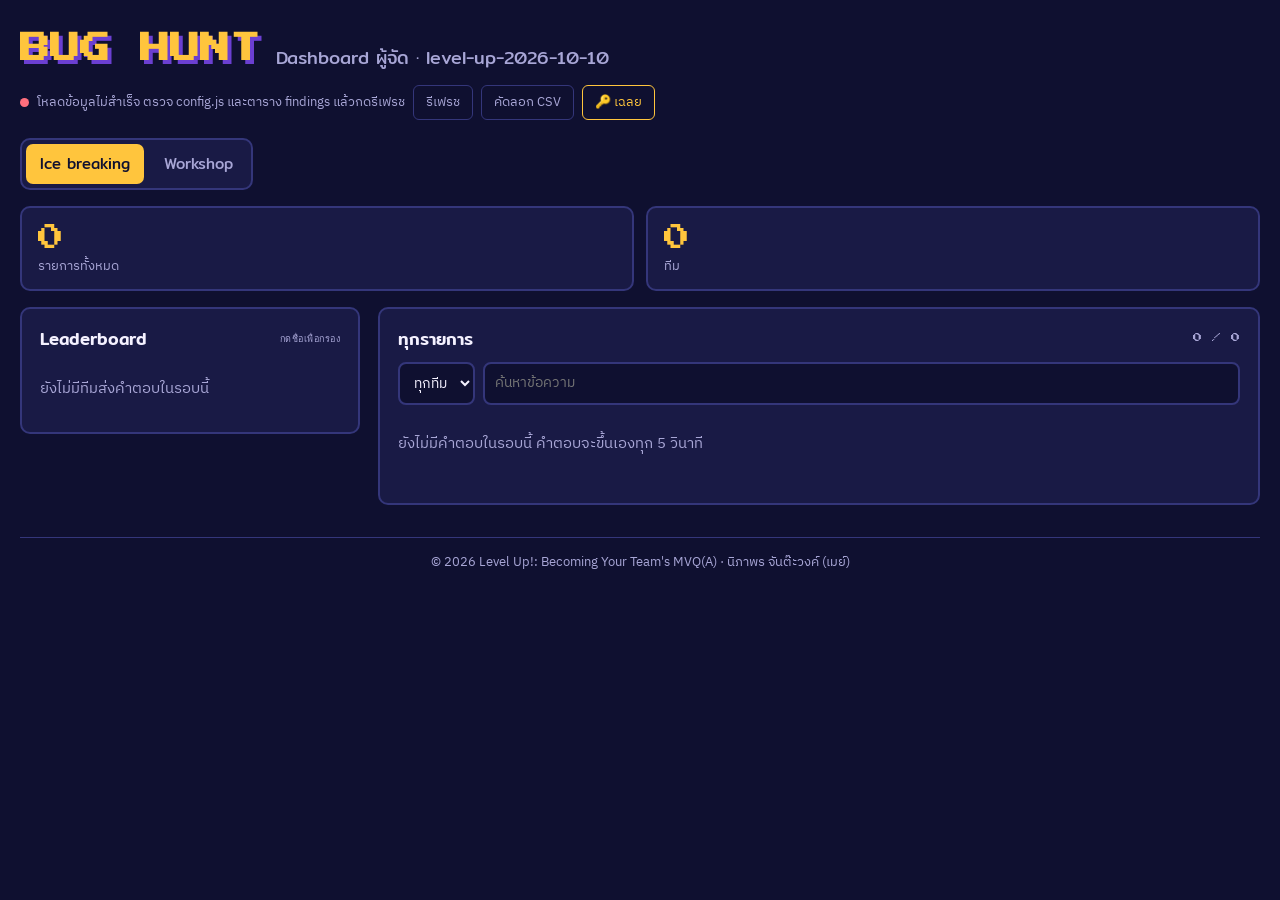
==== commit 150d0ece: "Rename the full round page to /workshop Keeps the stored round value "full" so existing answers and " ====
--- a/bug-hunt/dashboard.html
+++ b/bug-hunt/dashboard.html
@@ -88,7 +88,7 @@
   <div id="main" hidden>
     <div class="rounds" role="tablist" aria-label="รอบ">
       <button type="button" role="tab" data-r="icebreak">Ice breaking</button>
-      <button type="button" role="tab" data-r="full">Full version</button>
+      <button type="button" role="tab" data-r="full">Workshop</button>
     </div>
 
     <div class="stats" id="stats"></div>
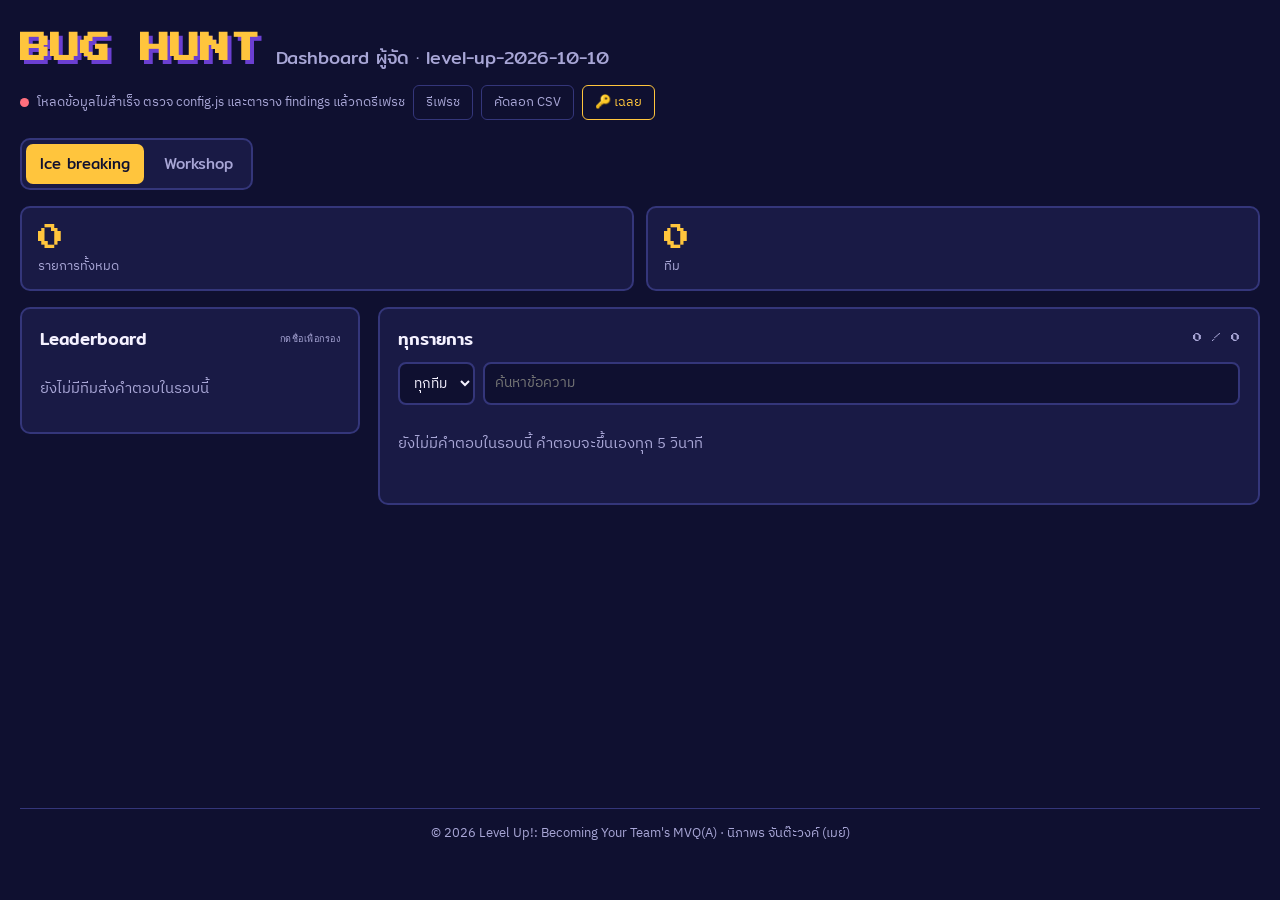
==== commit 1a39b47a: "Warn about auto-save at time-up, link titles home, pin footer - Start gate, form and a last-minute t" ====
--- a/bug-hunt/dashboard.html
+++ b/bug-hunt/dashboard.html
@@ -1,301 +1,585 @@
 <!doctype html>
 <html lang="th">
+
 <head>
-<meta charset="utf-8">
-<meta name="viewport" content="width=device-width, initial-scale=1, viewport-fit=cover">
-<meta name="robots" content="noindex">
-<title>Bug Hunt Dashboard</title>
-<link rel="icon" href="assets/favicon.svg" type="image/svg+xml">
-<link rel="apple-touch-icon" href="assets/apple-touch-icon.png">
-<link rel="preconnect" href="https://fonts.googleapis.com">
-<link rel="preconnect" href="https://fonts.gstatic.com" crossorigin>
-<link rel="stylesheet" href="https://fonts.googleapis.com/css2?family=Mitr:wght@400;500;600&family=IBM+Plex+Sans+Thai:wght@400;500;600&family=IBM+Plex+Mono:wght@400;600&family=Press+Start+2P&display=swap">
-<link rel="stylesheet" href="assets/style.css">
-<style>
-.dash-top { display: flex; flex-wrap: wrap; align-items: center; justify-content: space-between; gap: 12px 20px; margin-bottom: 18px; }
-.dash-top .title span { font-size: 18px; }
-.live { display: flex; align-items: center; gap: 8px; font-size: 13px; color: var(--muted); }
-.live .dot { width: 9px; height: 9px; border-radius: 50%; background: var(--muted); }
-.live .dot.on { background: var(--green); box-shadow: 0 0 8px var(--green); }
-.live .dot.err { background: var(--red); }
-.rounds { display: inline-flex; gap: 6px; background: var(--panel); border: 2px solid var(--line); border-radius: 10px; padding: 4px; }
-.rounds button { background: none; border: 0; color: var(--muted); border-radius: 7px; padding: 8px 14px; font-family: var(--font-display); font-size: 15px; }
-.rounds button[aria-selected="true"] { background: var(--gold); color: var(--bg); }
-.stats { display: grid; grid-template-columns: repeat(auto-fit, minmax(150px, 1fr)); gap: 12px; margin-block: 16px; }
-.stat { background: var(--panel); border: 2px solid var(--line); border-radius: 10px; padding: 12px 16px; }
-.stat .n { font-family: var(--font-pixel); font-size: 26px; color: var(--gold); font-variant-numeric: tabular-nums; line-height: 1.4; }
-.stat .n.bug { color: var(--red); } .stat .n.req { color: var(--cyan); }
-.stat .k { font-size: 13px; color: var(--muted); }
-.dash { display: grid; grid-template-columns: minmax(0, 340px) minmax(0, 1fr); gap: 18px; align-items: start; }
-@media (max-width: 860px) { .dash { grid-template-columns: minmax(0, 1fr); } }
-.lb-row { grid-template-columns: 28px minmax(0, 1fr) auto; cursor: pointer; border-radius: 6px; padding: 4px 6px; }
-.lb-row:hover, .lb-row.sel { background: var(--panel-2); }
-.lb-row .nm { overflow: hidden; text-overflow: ellipsis; white-space: nowrap; }
-.filters { display: flex; flex-wrap: wrap; gap: 8px; margin-bottom: 12px; }
-.filters select, .filters input { background: var(--bg); color: var(--ink); border: 2px solid var(--line); border-radius: 8px; padding: 7px 10px; font-size: 14px; min-width: 0; }
-.filters input { flex: 1 1 180px; }
-.feed { max-height: none; }
-.item .h .tm { margin-left: auto; font-family: var(--font-mono); }
-.item .team { color: var(--ink); font-weight: 600; }
-.setup { max-width: 760px; }
-.setup ol { padding-left: 20px; display: grid; gap: 6px; }
-.setup code { font-family: var(--font-mono); font-size: 13px; color: var(--cyan); }
-.toolbar { display: flex; gap: 8px; flex-wrap: wrap; align-items: center; }
-.key-open { border-color: var(--gold); color: var(--gold); }
-.key-open:hover { background: var(--gold); color: var(--bg); }
-.ans-card { width: min(980px, 100%); max-height: calc(100dvh - 32px); overflow-y: auto; background: var(--panel); border: 3px solid var(--gold); border-radius: 14px; padding: 20px 22px; box-shadow: 8px 8px 0 rgba(0,0,0,.4); }
-.ans-card h2 { margin: 0; font-family: var(--font-display); font-weight: 500; font-size: 20px; color: var(--gold); }
-.ans-card .col-head { position: sticky; top: -20px; background: var(--panel); padding-block: 4px 10px; z-index: 1; }
-.key-form { display: flex; gap: 8px; flex-wrap: wrap; max-width: 460px; }
-.key-form input { flex: 1 1 200px; min-width: 0; background: var(--bg); color: var(--ink); border: 2px solid var(--line); border-radius: 8px; padding: 9px 12px; font-size: 15px; }
-.key-form .submit { padding: 9px 22px; }
-.ans-h3 { font-family: var(--font-display); font-weight: 500; font-size: 17px; margin: 18px 0 8px; display: flex; align-items: center; gap: 8px; }
-.ans-scroll { overflow-x: auto; }
-.ans-table { width: 100%; border-collapse: collapse; font-size: 14px; min-width: 620px; }
-.ans-table th, .ans-table td { text-align: left; vertical-align: top; padding: 8px 10px; border-bottom: 1px solid var(--line); }
-.ans-table th { color: var(--muted); font-weight: 500; font-size: 12.5px; }
-.ans-table td:first-child { font-family: var(--font-mono); white-space: nowrap; }
-.ans-table td:nth-child(2) { font-family: var(--font-mono); font-size: 12.5px; color: var(--muted); white-space: nowrap; }
-.ans-table td:last-child { color: var(--muted); }
-.ans-bug td:first-child { color: var(--red); } .ans-req td:first-child { color: var(--cyan); }
-.ans-note { margin: 12px 0 0; font-size: 14px; }
-.ans-quote { margin: 14px 0 0; border-left: 4px solid var(--gold); padding-left: 12px; font-family: var(--font-display); font-size: 16px; }
-</style>
+  <meta charset="utf-8">
+  <meta name="viewport" content="width=device-width, initial-scale=1, viewport-fit=cover">
+  <meta name="robots" content="noindex">
+  <title>Bug Hunt Dashboard</title>
+  <link rel="icon" href="assets/favicon.svg" type="image/svg+xml">
+  <link rel="apple-touch-icon" href="assets/apple-touch-icon.png">
+  <link rel="preconnect" href="https://fonts.googleapis.com">
+  <link rel="preconnect" href="https://fonts.gstatic.com" crossorigin>
+  <link rel="stylesheet"
+    href="https://fonts.googleapis.com/css2?family=Mitr:wght@400;500;600&family=IBM+Plex+Sans+Thai:wght@400;500;600&family=IBM+Plex+Mono:wght@400;600&family=Press+Start+2P&display=swap">
+  <link rel="stylesheet" href="assets/style.css">
+  <style>
+    .dash-top {
+      display: flex;
+      flex-wrap: wrap;
+      align-items: center;
+      justify-content: space-between;
+      gap: 12px 20px;
+      margin-bottom: 18px;
+    }
+
+    .dash-top .title span {
+      font-size: 18px;
+    }
+
+    .live {
+      display: flex;
+      align-items: center;
+      gap: 8px;
+      font-size: 13px;
+      color: var(--muted);
+    }
+
+    .live .dot {
+      width: 9px;
+      height: 9px;
+      border-radius: 50%;
+      background: var(--muted);
+    }
+
+    .live .dot.on {
+      background: var(--green);
+      box-shadow: 0 0 8px var(--green);
+    }
+
+    .live .dot.err {
+      background: var(--red);
+    }
+
+    .rounds {
+      display: inline-flex;
+      gap: 6px;
+      background: var(--panel);
+      border: 2px solid var(--line);
+      border-radius: 10px;
+      padding: 4px;
+    }
+
+    .rounds button {
+      background: none;
+      border: 0;
+      color: var(--muted);
+      border-radius: 7px;
+      padding: 8px 14px;
+      font-family: var(--font-display);
+      font-size: 15px;
+    }
+
+    .rounds button[aria-selected="true"] {
+      background: var(--gold);
+      color: var(--bg);
+    }
+
+    .stats {
+      display: grid;
+      grid-template-columns: repeat(auto-fit, minmax(150px, 1fr));
+      gap: 12px;
+      margin-block: 16px;
+    }
+
+    .stat {
+      background: var(--panel);
+      border: 2px solid var(--line);
+      border-radius: 10px;
+      padding: 12px 16px;
+    }
+
+    .stat .n {
+      font-family: var(--font-pixel);
+      font-size: 26px;
+      color: var(--gold);
+      font-variant-numeric: tabular-nums;
+      line-height: 1.4;
+    }
+
+    .stat .n.bug {
+      color: var(--red);
+    }
+
+    .stat .n.req {
+      color: var(--cyan);
+    }
+
+    .stat .k {
+      font-size: 13px;
+      color: var(--muted);
+    }
+
+    .dash {
+      display: grid;
+      grid-template-columns: minmax(0, 340px) minmax(0, 1fr);
+      gap: 18px;
+      align-items: start;
+    }
+
+    @media (max-width: 860px) {
+      .dash {
+        grid-template-columns: minmax(0, 1fr);
+      }
+    }
+
+    .lb-row {
+      grid-template-columns: 28px minmax(0, 1fr) auto;
+      cursor: pointer;
+      border-radius: 6px;
+      padding: 4px 6px;
+    }
+
+    .lb-row:hover,
+    .lb-row.sel {
+      background: var(--panel-2);
+    }
+
+    .lb-row .nm {
+      overflow: hidden;
+      text-overflow: ellipsis;
+      white-space: nowrap;
+    }
+
+    .filters {
+      display: flex;
+      flex-wrap: wrap;
+      gap: 8px;
+      margin-bottom: 12px;
+    }
+
+    .filters select,
+    .filters input {
+      background: var(--bg);
+      color: var(--ink);
+      border: 2px solid var(--line);
+      border-radius: 8px;
+      padding: 7px 10px;
+      font-size: 14px;
+      min-width: 0;
+    }
+
+    .filters input {
+      flex: 1 1 180px;
+    }
+
+    .feed {
+      max-height: none;
+    }
+
+    .item .h .tm {
+      margin-left: auto;
+      font-family: var(--font-mono);
+    }
+
+    .item .team {
+      color: var(--ink);
+      font-weight: 600;
+    }
+
+    .setup {
+      max-width: 760px;
+    }
+
+    .setup ol {
+      padding-left: 20px;
+      display: grid;
+      gap: 6px;
+    }
+
+    .setup code {
+      font-family: var(--font-mono);
+      font-size: 13px;
+      color: var(--cyan);
+    }
+
+    .toolbar {
+      display: flex;
+      gap: 8px;
+      flex-wrap: wrap;
+      align-items: center;
+    }
+
+    .key-open {
+      border-color: var(--gold);
+      color: var(--gold);
+    }
+
+    .key-open:hover {
+      background: var(--gold);
+      color: var(--bg);
+    }
+
+    .ans-card {
+      width: min(980px, 100%);
+      max-height: calc(100dvh - 32px);
+      overflow-y: auto;
+      background: var(--panel);
+      border: 3px solid var(--gold);
+      border-radius: 14px;
+      padding: 20px 22px;
+      box-shadow: 8px 8px 0 rgba(0, 0, 0, .4);
+    }
+
+    .ans-card h2 {
+      margin: 0;
+      font-family: var(--font-display);
+      font-weight: 500;
+      font-size: 20px;
+      color: var(--gold);
+    }
+
+    .ans-card .col-head {
+      position: sticky;
+      top: -20px;
+      background: var(--panel);
+      padding-block: 4px 10px;
+      z-index: 1;
+    }
+
+    .key-form {
+      display: flex;
+      gap: 8px;
+      flex-wrap: wrap;
+      max-width: 460px;
+    }
+
+    .key-form input {
+      flex: 1 1 200px;
+      min-width: 0;
+      background: var(--bg);
+      color: var(--ink);
+      border: 2px solid var(--line);
+      border-radius: 8px;
+      padding: 9px 12px;
+      font-size: 15px;
+    }
+
+    .key-form .submit {
+      padding: 9px 22px;
+    }
+
+    .ans-h3 {
+      font-family: var(--font-display);
+      font-weight: 500;
+      font-size: 17px;
+      margin: 18px 0 8px;
+      display: flex;
+      align-items: center;
+      gap: 8px;
+    }
+
+    .ans-scroll {
+      overflow-x: auto;
+    }
+
+    .ans-table {
+      width: 100%;
+      border-collapse: collapse;
+      font-size: 14px;
+      min-width: 620px;
+    }
+
+    .ans-table th,
+    .ans-table td {
+      text-align: left;
+      vertical-align: top;
+      padding: 8px 10px;
+      border-bottom: 1px solid var(--line);
+    }
+
+    .ans-table th {
+      color: var(--muted);
+      font-weight: 500;
+      font-size: 12.5px;
+    }
+
+    .ans-table td:first-child {
+      font-family: var(--font-mono);
+      white-space: nowrap;
+    }
+
+    .ans-table td:nth-child(2) {
+      font-family: var(--font-mono);
+      font-size: 12.5px;
+      color: var(--muted);
+      white-space: nowrap;
+    }
+
+    .ans-table td:last-child {
+      color: var(--muted);
+    }
+
+    .ans-bug td:first-child {
+      color: var(--red);
+    }
+
+    .ans-req td:first-child {
+      color: var(--cyan);
+    }
+
+    .ans-note {
+      margin: 12px 0 0;
+      font-size: 14px;
+    }
+
+    .ans-quote {
+      margin: 14px 0 0;
+      border-left: 4px solid var(--gold);
+      padding-left: 12px;
+      font-family: var(--font-display);
+      font-size: 16px;
+    }
+  </style>
 </head>
+
 <body>
-<div class="wrap">
-  <header class="dash-top">
-    <div class="title"><h1>BUG HUNT</h1><span>Dashboard ผู้จัด · <span id="sess"></span></span></div>
-    <div class="toolbar">
-      <div class="live"><span class="dot" id="dot"></span><span id="liveText">กำลังโหลด…</span></div>
-      <button class="ghost" type="button" id="refreshBtn">รีเฟรช</button>
-      <button class="ghost" type="button" id="csvBtn">คัดลอก CSV</button>
-      <button class="ghost key-open" type="button" id="ansBtn">🔑 เฉลย</button>
+  <div class="wrap">
+    <header class="dash-top">
+      <div class="title">
+        <h1><a class="home-link" href="/" title="กลับหน้าหลัก">BUG HUNT</a></h1><span>Dashboard ผู้จัด · <span id="sess"></span></span>
+      </div>
+      <div class="toolbar">
+        <div class="live"><span class="dot" id="dot"></span><span id="liveText">กำลังโหลด…</span></div>
+        <button class="ghost" type="button" id="refreshBtn">รีเฟรช</button>
+        <button class="ghost" type="button" id="csvBtn">คัดลอก CSV</button>
+        <button class="ghost key-open" type="button" id="ansBtn">🔑 เฉลย</button>
+      </div>
+    </header>
+
+    <section class="card setup" id="setup" hidden>
+      <h2 style="margin:0 0 8px;font-family:var(--font-display);font-weight:500;color:var(--gold)">
+        ยังไม่ได้เชื่อมฐานข้อมูล</h2>
+      <p style="margin:0 0 8px">ตอนนี้หน้าเกมเก็บคำตอบไว้ในเครื่องผู้เล่นแต่ละคน dashboard จึงยังไม่มีข้อมูล เชื่อม
+        Supabase ตามนี้:</p>
+      <ol>
+        <li>สร้างโปรเจกต์ฟรีที่ supabase.com</li>
+        <li>เปิด SQL Editor แล้วรันไฟล์ <code>supabase-setup.sql</code></li>
+        <li>เปิด Project Settings → API คัดลอก Project URL และ anon / publishable key</li>
+        <li>ใส่ทั้งสองค่าใน <code>bug-hunt/config.js</code> แล้ว deploy ใหม่</li>
+      </ol>
+    </section>
+
+    <div id="main" hidden>
+      <div class="rounds" role="tablist" aria-label="รอบ">
+        <button type="button" role="tab" data-r="icebreak">Ice breaking</button>
+        <button type="button" role="tab" data-r="full">Workshop</button>
+      </div>
+
+      <div class="stats" id="stats"></div>
+
+      <div class="dash">
+        <section class="card" aria-labelledby="lb-h">
+          <div class="col-head">
+            <h2 id="lb-h" style="font-size:17px">Leaderboard</h2><span class="tag">กดชื่อเพื่อกรอง</span>
+          </div>
+          <div class="lb" id="lb"></div>
+        </section>
+        <section class="card" aria-labelledby="feed-h">
+          <div class="col-head">
+            <h2 id="feed-h" style="font-size:17px">ทุกรายการ</h2><span class="tag" id="shown"></span>
+          </div>
+          <div class="filters">
+            <select id="fTeam" aria-label="กรองตามทีม"></select>
+            <select id="fKind" aria-label="กรองตามประเภท">
+              <option value="">ทุกประเภท</option>
+              <option value="bug">🐞 Bug</option>
+              <option value="req">❓ Req ไม่ชัด</option>
+            </select>
+            <input id="fSearch" type="search" placeholder="ค้นหาข้อความ" aria-label="ค้นหาข้อความ">
+          </div>
+          <div class="feed" id="feed"></div>
+          <textarea id="copyArea" readonly hidden aria-label="CSV สำหรับคัดลอก"></textarea>
+          <div class="msg" id="copyMsg" role="status"></div>
+        </section>
+      </div>
     </div>
-  </header>
-
-  <section class="card setup" id="setup" hidden>
-    <h2 style="margin:0 0 8px;font-family:var(--font-display);font-weight:500;color:var(--gold)">ยังไม่ได้เชื่อมฐานข้อมูล</h2>
-    <p style="margin:0 0 8px">ตอนนี้หน้าเกมเก็บคำตอบไว้ในเครื่องผู้เล่นแต่ละคน dashboard จึงยังไม่มีข้อมูล เชื่อม Supabase ตามนี้:</p>
-    <ol>
-      <li>สร้างโปรเจกต์ฟรีที่ supabase.com</li>
-      <li>เปิด SQL Editor แล้วรันไฟล์ <code>supabase-setup.sql</code></li>
-      <li>เปิด Project Settings → API คัดลอก Project URL และ anon / publishable key</li>
-      <li>ใส่ทั้งสองค่าใน <code>bug-hunt/config.js</code> แล้ว deploy ใหม่</li>
-    </ol>
-  </section>
-
-  <div id="main" hidden>
-    <div class="rounds" role="tablist" aria-label="รอบ">
-      <button type="button" role="tab" data-r="icebreak">Ice breaking</button>
-      <button type="button" role="tab" data-r="full">Workshop</button>
-    </div>
-
-    <div class="stats" id="stats"></div>
-
-    <div class="dash">
-      <section class="card" aria-labelledby="lb-h">
-        <div class="col-head"><h2 id="lb-h" style="font-size:17px">Leaderboard</h2><span class="tag">กดชื่อเพื่อกรอง</span></div>
-        <div class="lb" id="lb"></div>
-      </section>
-      <section class="card" aria-labelledby="feed-h">
-        <div class="col-head"><h2 id="feed-h" style="font-size:17px">ทุกรายการ</h2><span class="tag" id="shown"></span></div>
-        <div class="filters">
-          <select id="fTeam" aria-label="กรองตามทีม"></select>
-          <select id="fKind" aria-label="กรองตามประเภท">
-            <option value="">ทุกประเภท</option><option value="bug">🐞 Bug</option><option value="req">❓ Req ไม่ชัด</option>
-          </select>
-          <input id="fSearch" type="search" placeholder="ค้นหาข้อความ" aria-label="ค้นหาข้อความ">
-        </div>
-        <div class="feed" id="feed"></div>
-        <textarea id="copyArea" readonly hidden aria-label="CSV สำหรับคัดลอก"></textarea>
-        <div class="msg" id="copyMsg" role="status"></div>
-      </section>
+    <footer class="site-foot">© 2026 Level Up!: Becoming Your Team's MVQ(A) · นิภาพร จันต๊ะวงค์ (เมย์)</footer>
+  </div>
+
+  <div class="gate" id="ansModal" hidden>
+    <div class="ans-card" role="dialog" aria-modal="true" aria-labelledby="ans-h">
+      <div class="col-head">
+        <h2 id="ans-h">🔑 เฉลย</h2><button class="ghost" type="button" id="ansClose" aria-label="ปิด">✕ ปิด</button>
+      </div>
+      <form class="key-form" id="keyForm" autocomplete="off">
+        <input type="password" id="keyPw" placeholder="ใส่รหัสเพื่อดูเฉลย" aria-label="รหัสสำหรับดูเฉลย">
+        <button class="submit" type="submit" id="keyBtn">ดูเฉลย</button>
+      </form>
+      <div class="msg" id="keyMsg" role="status"></div>
+      <div id="keyOut" hidden></div>
     </div>
   </div>
-  <footer class="site-foot">© 2026 Level Up!: Becoming Your Team's MVQ(A) · นิภาพร จันต๊ะวงค์ (เมย์)</footer>
-</div>
-
-<div class="gate" id="ansModal" hidden>
-  <div class="ans-card" role="dialog" aria-modal="true" aria-labelledby="ans-h">
-    <div class="col-head"><h2 id="ans-h">🔑 เฉลย</h2><button class="ghost" type="button" id="ansClose" aria-label="ปิด">✕ ปิด</button></div>
-    <form class="key-form" id="keyForm" autocomplete="off">
-      <input type="password" id="keyPw" placeholder="ใส่รหัสเพื่อดูเฉลย" aria-label="รหัสสำหรับดูเฉลย">
-      <button class="submit" type="submit" id="keyBtn">ดูเฉลย</button>
-    </form>
-    <div class="msg" id="keyMsg" role="status"></div>
-    <div id="keyOut" hidden></div>
-  </div>
-</div>
-
-<script src="config.js"></script>
-<script src="assets/api.js"></script>
-<script>
-(function () {
-  const $ = id => document.getElementById(id);
-  const api = window.BugHuntApi;
-  $('sess').textContent = api.session;
-  if (!api.enabled) { $('setup').hidden = false; $('liveText').textContent = 'ยังไม่ได้ตั้งค่า'; return; }
-  $('main').hidden = false;
-
-  let rows = [], round = 'icebreak', teamSel = '';
-  try { round = localStorage.getItem('bh-dash-round') || 'icebreak'; } catch (e) {}
-  const node = (tag, cls, text) => { const n = document.createElement(tag); if (cls) n.className = cls; if (text != null) n.textContent = text; return n; };
-  const tkey = t => (t || '').trim().toLowerCase();
-
-  function stat(n, k, cls) { const d = node('div', 'stat'); d.append(node('div', 'n' + (cls ? ' ' + cls : ''), String(n)), node('div', 'k', k)); return d; }
-
-  function render() {
-    const full = round === 'full';
-    document.querySelectorAll('.rounds button').forEach(b => b.setAttribute('aria-selected', String(b.dataset.r === round)));
-    $('fKind').hidden = !full;
-    const data = rows.filter(r => r.round === round);
-
-    // teams
-    const teams = new Map();
-    data.forEach(r => {
-      const k = tkey(r.team); const t = teams.get(k) || { key: k, name: (r.team || '').trim() || 'ไม่ระบุ', total: 0, bug: 0, req: 0 };
-      t.total++; if (r.kind === 'bug') t.bug++; if (r.kind === 'req') t.req++; teams.set(k, t);
-    });
-    const ranked = [...teams.values()].sort((a, b) => b.total - a.total || a.name.localeCompare(b.name));
-    if (teamSel && !teams.has(teamSel)) teamSel = '';
-
-    // stats
-    const st = $('stats'); st.replaceChildren(stat(data.length, 'รายการทั้งหมด'), stat(teams.size, 'ทีม'));
-    if (full) st.append(stat(data.filter(r => r.kind === 'bug').length, 'Bug', 'bug'), stat(data.filter(r => r.kind === 'req').length, 'Req ไม่ชัด', 'req'));
-
-    // leaderboard
-    const lb = $('lb'); lb.replaceChildren();
-    if (!ranked.length) lb.append(node('p', 'muted', 'ยังไม่มีทีมส่งคำตอบในรอบนี้'));
-    ranked.forEach((t, i) => {
-      const r = node('div', 'lb-row' + (teamSel === t.key ? ' sel' : ''));
-      r.tabIndex = 0; r.setAttribute('role', 'button');
-      const sc = node('span', 'sc'); const b = node('b', null, String(t.total)); sc.append(b);
-      if (full) sc.append(document.createTextNode(' · 🐞' + t.bug + ' ❓' + t.req));
-      r.append(node('span', 'rk', String(i + 1)), node('span', 'nm', t.name), sc);
-      const pick = () => { teamSel = teamSel === t.key ? '' : t.key; render(); };
-      r.addEventListener('click', pick);
-      r.addEventListener('keydown', e => { if (e.key === 'Enter' || e.key === ' ') { e.preventDefault(); pick(); } });
-      lb.append(r);
-    });
-
-    // team filter options
-    const sel = $('fTeam'); const cur = teamSel; sel.replaceChildren();
-    const all = node('option', null, 'ทุกทีม'); all.value = ''; sel.append(all);
-    ranked.forEach(t => { const o = node('option', null, t.name); o.value = t.key; sel.append(o); });
-    sel.value = cur;
-
-    // feed
-    const kind = full ? $('fKind').value : '';
-    const q = $('fSearch').value.trim().toLowerCase();
-    const shown = data.filter(r => (!teamSel || tkey(r.team) === teamSel) && (!kind || r.kind === kind) && (!q || (r.detail || '').toLowerCase().includes(q) || (r.req || '').toLowerCase().includes(q)));
-    $('shown').textContent = shown.length + ' / ' + data.length;
-    const feed = $('feed'); feed.replaceChildren();
-    if (!shown.length) feed.append(node('p', 'muted', data.length ? 'ไม่มีรายการที่ตรงกับตัวกรอง' : 'ยังไม่มีคำตอบในรอบนี้ คำตอบจะขึ้นเองทุก 5 วินาที'));
-    shown.forEach(r => {
-      const box = node('div', 'item ' + (full ? (r.kind === 'req' ? 'req' : 'bug') : 'plain'));
-      const h = node('div', 'h');
-      h.append(node('span', 'team', (r.team || '').trim() || 'ไม่ระบุ'));
-      if (full) h.append(node('span', 'chip ' + (r.kind === 'req' ? 'req' : 'bug'), r.kind === 'req' ? 'REQ ไม่ชัด' : 'BUG'), node('span', 'chip ref', r.req || '-'));
-      h.append(node('span', 'tm', new Date(r.created_at).toLocaleTimeString('th-TH', { hour: '2-digit', minute: '2-digit', second: '2-digit' })));
-      box.append(h, node('p', null, r.detail || ''));
-      feed.append(box);
-    });
-  }
-
-  async function refresh() {
-    try {
-      rows = await api.list();
-      $('dot').className = 'dot on';
-      $('liveText').textContent = 'อัปเดตล่าสุด ' + new Date().toLocaleTimeString('th-TH') + ' · รีเฟรชทุก 5 วินาที';
+
+  <script src="config.js"></script>
+  <script src="assets/api.js"></script>
+  <script>
+    (function () {
+      const $ = id => document.getElementById(id);
+      const api = window.BugHuntApi;
+      $('sess').textContent = api.session;
+      if (!api.enabled) { $('setup').hidden = false; $('liveText').textContent = 'ยังไม่ได้ตั้งค่า'; return; }
+      $('main').hidden = false;
+
+      let rows = [], round = 'icebreak', teamSel = '';
+      try { round = localStorage.getItem('bh-dash-round') || 'icebreak'; } catch (e) { }
+      const node = (tag, cls, text) => { const n = document.createElement(tag); if (cls) n.className = cls; if (text != null) n.textContent = text; return n; };
+      const tkey = t => (t || '').trim().toLowerCase();
+
+      function stat(n, k, cls) { const d = node('div', 'stat'); d.append(node('div', 'n' + (cls ? ' ' + cls : ''), String(n)), node('div', 'k', k)); return d; }
+
+      function render() {
+        const full = round === 'full';
+        document.querySelectorAll('.rounds button').forEach(b => b.setAttribute('aria-selected', String(b.dataset.r === round)));
+        $('fKind').hidden = !full;
+        const data = rows.filter(r => r.round === round);
+
+        // teams
+        const teams = new Map();
+        data.forEach(r => {
+          const k = tkey(r.team); const t = teams.get(k) || { key: k, name: (r.team || '').trim() || 'ไม่ระบุ', total: 0, bug: 0, req: 0 };
+          t.total++; if (r.kind === 'bug') t.bug++; if (r.kind === 'req') t.req++; teams.set(k, t);
+        });
+        const ranked = [...teams.values()].sort((a, b) => b.total - a.total || a.name.localeCompare(b.name));
+        if (teamSel && !teams.has(teamSel)) teamSel = '';
+
+        // stats
+        const st = $('stats'); st.replaceChildren(stat(data.length, 'รายการทั้งหมด'), stat(teams.size, 'ทีม'));
+        if (full) st.append(stat(data.filter(r => r.kind === 'bug').length, 'Bug', 'bug'), stat(data.filter(r => r.kind === 'req').length, 'Req ไม่ชัด', 'req'));
+
+        // leaderboard
+        const lb = $('lb'); lb.replaceChildren();
+        if (!ranked.length) lb.append(node('p', 'muted', 'ยังไม่มีทีมส่งคำตอบในรอบนี้'));
+        ranked.forEach((t, i) => {
+          const r = node('div', 'lb-row' + (teamSel === t.key ? ' sel' : ''));
+          r.tabIndex = 0; r.setAttribute('role', 'button');
+          const sc = node('span', 'sc'); const b = node('b', null, String(t.total)); sc.append(b);
+          if (full) sc.append(document.createTextNode(' · 🐞' + t.bug + ' ❓' + t.req));
+          r.append(node('span', 'rk', String(i + 1)), node('span', 'nm', t.name), sc);
+          const pick = () => { teamSel = teamSel === t.key ? '' : t.key; render(); };
+          r.addEventListener('click', pick);
+          r.addEventListener('keydown', e => { if (e.key === 'Enter' || e.key === ' ') { e.preventDefault(); pick(); } });
+          lb.append(r);
+        });
+
+        // team filter options
+        const sel = $('fTeam'); const cur = teamSel; sel.replaceChildren();
+        const all = node('option', null, 'ทุกทีม'); all.value = ''; sel.append(all);
+        ranked.forEach(t => { const o = node('option', null, t.name); o.value = t.key; sel.append(o); });
+        sel.value = cur;
+
+        // feed
+        const kind = full ? $('fKind').value : '';
+        const q = $('fSearch').value.trim().toLowerCase();
+        const shown = data.filter(r => (!teamSel || tkey(r.team) === teamSel) && (!kind || r.kind === kind) && (!q || (r.detail || '').toLowerCase().includes(q) || (r.req || '').toLowerCase().includes(q)));
+        $('shown').textContent = shown.length + ' / ' + data.length;
+        const feed = $('feed'); feed.replaceChildren();
+        if (!shown.length) feed.append(node('p', 'muted', data.length ? 'ไม่มีรายการที่ตรงกับตัวกรอง' : 'ยังไม่มีคำตอบในรอบนี้ คำตอบจะขึ้นเองทุก 5 วินาที'));
+        shown.forEach(r => {
+          const box = node('div', 'item ' + (full ? (r.kind === 'req' ? 'req' : 'bug') : 'plain'));
+          const h = node('div', 'h');
+          h.append(node('span', 'team', (r.team || '').trim() || 'ไม่ระบุ'));
+          if (full) h.append(node('span', 'chip ' + (r.kind === 'req' ? 'req' : 'bug'), r.kind === 'req' ? 'REQ ไม่ชัด' : 'BUG'), node('span', 'chip ref', r.req || '-'));
+          h.append(node('span', 'tm', new Date(r.created_at).toLocaleTimeString('th-TH', { hour: '2-digit', minute: '2-digit', second: '2-digit' })));
+          box.append(h, node('p', null, r.detail || ''));
+          feed.append(box);
+        });
+      }
+
+      async function refresh() {
+        try {
+          rows = await api.list();
+          $('dot').className = 'dot on';
+          $('liveText').textContent = 'อัปเดตล่าสุด ' + new Date().toLocaleTimeString('th-TH') + ' · รีเฟรชทุก 5 วินาที';
+          render();
+        } catch (e) {
+          console.warn(e);
+          $('dot').className = 'dot err';
+          $('liveText').textContent = 'โหลดข้อมูลไม่สำเร็จ ตรวจ config.js และตาราง findings แล้วกดรีเฟรช';
+        }
+      }
+
+      document.querySelectorAll('.rounds button').forEach(b => b.addEventListener('click', () => {
+        round = b.dataset.r; teamSel = ''; try { localStorage.setItem('bh-dash-round', round); } catch (e) { } render();
+      }));
+      $('fTeam').addEventListener('change', e => { teamSel = e.target.value; render(); });
+      $('fKind').addEventListener('change', render);
+      $('fSearch').addEventListener('input', render);
+      $('refreshBtn').addEventListener('click', refresh);
+
+      $('csvBtn').addEventListener('click', async () => {
+        const esc = v => '"' + String(v == null ? '' : v).replace(/"/g, '""') + '"';
+        const lines = [['time', 'round', 'team', 'kind', 'req', 'detail'].join(',')]
+          .concat(rows.map(r => [r.created_at, r.round, r.team, r.kind, r.req, r.detail].map(esc).join(',')));
+        const text = lines.join('\n'), area = $('copyArea'), msg = $('copyMsg');
+        try { await navigator.clipboard.writeText(text); msg.textContent = 'คัดลอก CSV ' + rows.length + ' รายการแล้ว วางใน Google Sheets ได้เลย'; msg.className = 'msg ok'; area.hidden = true; }
+        catch (e) { area.value = text; area.hidden = false; area.focus(); area.select(); msg.textContent = 'คัดลอกอัตโนมัติไม่ได้ ข้อความถูกเลือกไว้แล้ว กด Ctrl/Cmd + C'; msg.className = 'msg bad'; }
+      });
+
       render();
-    } catch (e) {
-      console.warn(e);
-      $('dot').className = 'dot err';
-      $('liveText').textContent = 'โหลดข้อมูลไม่สำเร็จ ตรวจ config.js และตาราง findings แล้วกดรีเฟรช';
-    }
-  }
-
-  document.querySelectorAll('.rounds button').forEach(b => b.addEventListener('click', () => {
-    round = b.dataset.r; teamSel = ''; try { localStorage.setItem('bh-dash-round', round); } catch (e) {} render();
-  }));
-  $('fTeam').addEventListener('change', e => { teamSel = e.target.value; render(); });
-  $('fKind').addEventListener('change', render);
-  $('fSearch').addEventListener('input', render);
-  $('refreshBtn').addEventListener('click', refresh);
-
-  $('csvBtn').addEventListener('click', async () => {
-    const esc = v => '"' + String(v == null ? '' : v).replace(/"/g, '""') + '"';
-    const lines = [['time', 'round', 'team', 'kind', 'req', 'detail'].join(',')]
-      .concat(rows.map(r => [r.created_at, r.round, r.team, r.kind, r.req, r.detail].map(esc).join(',')));
-    const text = lines.join('\n'), area = $('copyArea'), msg = $('copyMsg');
-    try { await navigator.clipboard.writeText(text); msg.textContent = 'คัดลอก CSV ' + rows.length + ' รายการแล้ว วางใน Google Sheets ได้เลย'; msg.className = 'msg ok'; area.hidden = true; }
-    catch (e) { area.value = text; area.hidden = false; area.focus(); area.select(); msg.textContent = 'คัดลอกอัตโนมัติไม่ได้ ข้อความถูกเลือกไว้แล้ว กด Ctrl/Cmd + C'; msg.className = 'msg bad'; }
-  });
-
-  render();
-  refresh();
-  setInterval(() => { if (!document.hidden) refresh(); }, 5000);
-})();
-</script>
-<script>
-/* Answer key: AES-GCM encrypted, key derived from the facilitator's code (PBKDF2). The code itself is not stored anywhere in this page. */
-(function () {
-  const ENC = {"v":1,"iter":250000,"salt":"/A6dyvVT/e+qrXK4/EvdsA==","iv":"KYakcExll81LipLv","ct":"efbSVedDcb4CiK+SnBVGncpdqB7q7ZypLnclAluZyos4rmqJ8XqKSxr6hZsXKYEQY0lr6nxj49IDbDFg5CM/Sj/vk3F5J49uhSFKoJ9zL+iKlNax0hCZ0xLyfobgLuTv8KQ3+/[base64]/LItE5sr5wo2/[base64]/73wpBG8CchCqqHeI4jZNCGFeXYRcTm8zzY4CnTnFwWqbbU/hsatC1/pzL0tOoNrwtYgl1lZh6InOHlhjKkwO0ZFofsMqknHP9A7RWwfRZH5VX4oR9+dA6MtAUFPenVNY/[base64]/lkVPgAX6U+nZNTCbe0uxSJ0x5zbgL+PXaGUtnzafYvlAHdl/6syOF1cIAKlZw/oTdlu95ZLpFhBEjVZQyPmqzVezIdol86IwWfwbIPsIh+1T/n48FAGLeYDCilv2XRozEwrynHfmA1sCYlG0Rm3o8p/EZI03g8HLIV+Gx2znqa3H1YwU8FCCWJjwgNDlv57/l3EIV3groJyiOWwPqL07IvBuHZF+StIw31/EU7ypTRRW5t9OflFvwNend1danJxJTXUVJv+FRp6celkHNQfJD2OWmgurIJ/PhysYiGO/CXSfIw9BRUb0YpPtTBdLYSemNUvpGUsC/6haE2sHS9S3+bMxHoiFFmn+tUeHVhMTgRU7aJtlmJSwdTDuXoq01IRJZv6VhZ0MweRIC8IF9eRNlnSHVndJJpgq4uos4EhwJ3SukaZBG7SsfeQmwMtx/mgMPAPC/E+1eM3f6IHQ1qjiOQtBxMjKv96cl/qgFFZCLITBFoZ1wSlWeZ2ftrPnfE3PpZs8dqx4wDcTpkQ/swQPfsO5uKrX+z4tSxXitBmU/H5aVyeTWMlQWYZ4K8F5S9nt30Fofpz2BnAHmbM6Jtdhf4QDRbmC/SReBmQL/Lspqbbl6N8BimuNj8c2vJcoB6slAHoB+ffgVaYikvjaW8H6VePgeHdxmY8cnXatjMs+d7nYAbm2oecHH8XAJlsklEtsU7hamOUd9k9jV4nqKlHFg0hs7fv20J8kF52RLVgTvofO2cT2dSh6xIGQUmbZf5GfIjit5jivCDQhjr/LqnAxZ+zmEKwXulmJAncPvlgf7n1TXsFO5TJ/TJhrrSrhimd/if+wtNCf6N/JrXbkYjMcg9JyRCpxqb08YWwxlqO+b0G8hXuvppX2lHDiKKIXjvj32J6tXWWEi/[base64]/LMT0GpqqVP5w8g4pCl58Et6P0uIOih7DOO9LwC+mGZXiv7Ij3AG1oGf6UFC6SwZqYNcOjRf4DDtD4NgggpDi7FjjVZSA+ZwageStb+yrSJXGbRO6E+m6/TtcLZxANNtqsAg0KdKGMYMHwa8/UucUiNCdwH5R3lJazmcjeDinkYp/mv4JnkTLpSptmhY7MdOuFkeFHiuWEwS4htmo/V2S+pdWGIvEL/g5L49Pd0RTbNdW/EOvNn4/WI30BoGG54yPpc7nbynelCdhKfKjk+iPrOgd5Gm35oAebBggNTEGTyR5OOtML4wZTnD3duXT6tN2mGl9GgmPytLGVtcy93wC5QY1PlkU2D/ktQNqWwXUsENQi6+B8+fFEymBqCcAYGQ7mZeVKwY1ST+SzRqBvlcexm6RLVDmAwGnB9MHMFbzoyiQ4ujq55ajd/4h5tnBj3aKmZKeosxf9OVKK+OvOdjgnUCqgrZJ3KDDMC/LTGyZlKcHQC3e74Iy2f5yIDE3CMRw6RCrXah56wXJMyGnhzRti6R3gu9foZDnEKC7ktaxJX4epkJuANmhIX/MBtmXaZWu9XKZP+eJZW+expDaF3gxzSeuLhFITem3f+iyqm/j60ZSesj/tE4rjXOiYbN9TexlqAIFhs5GnwsQgDb8J9DUmwUfu19jNHx8sXTbOe2LgofAkmjR2PU75RO6q0OE2pfwIItGDcoi2YU7zAjYbeyEAMvtUrytUp6j2lHj5R4E8Zh5VuvWpAculJ72OujTXXolD/kAX2ZBqrfY5jrL84YoGZCaW2lXGOzbC954B+B9B1n1fheU4XqhRO3Vtnh5KB4KPcrd/QfrrzMz6dHACEMtvXr+6A7AGlVVrTo52zXqcodLkbtCzvqn1lm04+PiHadblnSFJPYrfqoNOzi3B6AJDn9VMABokMlK/C6ouF/MXTJlW/XqM4dFa2p1/pfwaBX9kLOQP2UEr8LQdFLA0mx7i4YKQ9rIirOKp+nZ1D0kAovAzm8EutJ9w0se1VtmfamcblPYt2S0g3OQAejYRLiDJdM+E4IdLq58EpJp6s5v4Xjkzb5W6ZXab9D4RAd4Nj9BzRjKmSJwhnqpdCtc/J/dzLT7XN+S/W9N4WiuDQNKwwhZ4Cdc7Tf/0jGEeB6SPAbBWeuF1JpXowf+1tOoJLx3oBW/w/vU1BpB8Z8Q+7id+5T9to37awicqMNHjtezE2Etz1VnKnBrgOJiw+G/rcpCpb2tgTTCTI/3AUr4ZEmcM0Xd5YYzGVUJfgxJ3iS+tg7vPb/+1lu10551qYJxhUJqm8hg99jx57mLrKDM5Y3WnDi+mqlH3i3dmvae8/3Kqwtj89R9FEuNvCcRPuyXC1k3cKNvLJyFkieUrzLtxbKL/7TgfQRSQ95MJl3ps6/d5GRfDyj/dnzUooGmwx41106QJY62yRIjg5ia5xWSCqWFodWY80coqtfoPCVTsbc6Sv3PMI0NmdxF+tS63fUT8oE022tBa/VafrJ2DCkVGsq7FJwXBIRPvQn8Exz1/[base64]/[base64]/8gRnD6n+XXVxM7WljoZJ337/n9QxgpRaYd0h5MKHc3pr9Fw+YGdEpCFFQPWFI1TdzoQvkdGH/[base64]/PoS7VghItFnC/qhCLxer+1aoEbt2xrAod8tuYbbFJ1humHxuq+uawnHP9WAtRfw93jZqm49MPlz1aZwd/qy/UCiMpwhJloaCTBjdKsGBMkcc9+fsWR1sTdSrsQmn9i5ghSb9YehXmFlQB2dIoVKS2aSJ0/wpDj87U8DIIU/UvqA6btFvv7JadDLgseW8azoUi3sjVSnpcRUp1ZVErcrQavWQSjJo6i5/1CC1NjDSDtqFSKvlHN0OqELPw9ahacClsI1RfE4VpEZPfgBtOc/y1OQRk6G46aDASwOdfdlHqt0W32MlCVuoaO/w4dGriKOLIcy3/EiCFe2MpcIlGB+yE3OgXb3J1jA03/Ens/eZtSzuIMBwu1Wcbi9tNPvky+YeHkaAnSXQBOlGk5HSLZFd0GsZI9j+YhH5lRsQE2Xc+yE9lZ/wiY4yv61TK0B7DVRbY9tDudDAThM5GYY9XANCaXOBGzejjdkCypp/mLrSm2mFCcqqJZ19Sjnv33VNZ3T6QRuNLm102mX1jhp0zcMxDqWoKW3dLoGSi5iiWmASTHV+awTp3wvlYikX/XNLCyu2KK9yR+uAtdzfBp3p5C43NQnK4MOcVG9TeXy6QkNY9sioS4+7M1L11IfIGj+/bjy1Dt5Xq//4smQ7M2Vp03yH7drIuXH4SxZj3b+ExpX/DGQRJsC3Mste45N8K3ym7GVyfAtkOv7H5bjHL36VsDyHk/ybnCV5USTfo80NC2r2qyjRl5qE/ph9yL0elaSMzh50sY4lP8IKKmAXVMmgJIXGd/sRWLnzS0bULSimIidNQeyRqIuAjvPtHxok5NXxsGeyxV3Dt+oDe967ZRJQJOGKA4vI9D29Ygw4WlBf4ioNA7m14+rNtTDfnYdmjWUJQ9n5Hh3zR5Mn30PM6asemFGpXDn68cq/XutUQjPvLU4/58cRSmRSp/uY9lNLtbB1SLgmO3pMWqHjIvscm0mVmMjRJgMDX4vXecbD1wRn86zQQpNjQAp2zX9v/rc4VnIgVbv6ifd0tCltImuQsM3B5ur3ZkfSil7gwmv0zOiKtWa4FiWP9eX86p7IVPh1LPmtr+2UiIAdxc10l/hqLfM6WmeMbJBG5TxWXP3sMjU5v2kuSSRnBMGXJLB1/42S1/Gdp8xDEZzbIgUe+7Yu0t6X1xiFKsKqD/F/m2W9HJZo3ud/GLBkG5rNmd1advDMAS0iau2Dg3emEbAZwThfMvK2CqWymqKo9rrP6Wylmgztghq9Z+GXnzQfYb6z4chWk1L4j9Y4LEf4D6DLWT3Q7HhsKHtjyhx5j42v1JUBMXxL1uXGYzh/e9k4w1vrhxwpgTWSnO9bJQyXRgoN+36hY7wmJ9QxoC9qekO9gwCF5sX4Zym1sEn86FbY2Julvcgs7FHTeXlVagv6QLHVxSF+QO3g5RbN4f8zoLYtY5nrefDE8+8Bkkbi3NlnQM2JEjTgBwtkAa6N3WjjKPcZK69mPhbVhoU8CooNLenTLUYn8/6aM2TT3qi68s5Hj1AU4DG6/F0IquHHBX02RxagkpX4yQZf6GvcNBwfHU0r32HPyfe4YoHTbMuFCVyHe71fVpQJwPFuqs5TtuQ8pIbm//F0fFRGEk3VMXSgW5d/aCFfXHpc0BbszqWOYkKzC1eW6s6/T5HymDZbWQEDWE7cGZRbZWC9Aay4ilOfWMDF464iZnTom1YGMnU/Fw7JX14fgmrUj9wE3fK3Ezml4aMmJIfZuD1kYsPuV/80QfCaSco3E0Y19ob8mex0MQpTZS9dFSNK29fAbuJbRWmxM3ifAeXbaPScvgcQGOgDg3vmTY2AjJq+EfzwwUdb929CUnVGsi8nUZ3sUaLK2ye6c3MShcaqAolLdHhpH9iTvqF/VwSB+h4zWV95JrNfUIk8AtNb2W5q5gFJwssSZQkgY+VZXzLZ1lPoVZVovZf9xiyO6rKbVpTy2FRYeUt5dqKbexHX7aN3ow/UsDZIdSMTbIZppctLCOs94IAjs9w1guxvin0O02TN4p6q+fXiAicAnIov8LrRb3S1v6wL5rqwLM9TyHm+twfBXWAHvU7Fn4XcgEIrnYnPhKmDHj8VieV/aJcQWq02J0Pr54fLh/g2E9lP58zgKmp/2glH2fzuB/uUaZyTB4cLJbhstm5tIX9vdwTBdB+YQN/pT5E4h0YnnVSANOAO/lHj+nRNogOaZreHR220mtTqr/x5mFbVkpB1MmOiyED1zCgz6r1LW/fP27wi34SRZESFCMuVN163gtSx4WyEQXH+REqJpSRGJjO3riPytWr53c3OjdD3iyIxXdt+fxM1w/d9tRqmg58fp4TQGywrDI9otKnIJ0RZi+Sub2B4MTGU2Qj0wN2PrRDdwJ+75jSY3wXZYVB3MsMqYcOr6kDq6qDrQFbwF7AgpH9oFqgdj6R6EtQc4l/ZyTrDJ8zNk85wlHvl2uHzK7sXO7BwaNehrzcnVrFxKQgjZf0jcstKKAXHW7bwHJEOdbBmltN6rXZt5BiOGKZzOzvlb9rgKYmIZNWL5t+mQ1kfITPHlS6srY0WMg15umnB/uK+GmE7u4rlsZPRxm7Uw9PJUfQK21QproBws8l6bo2suvh2QuBscUfSGzwja0XxcD4KmUSy2RIkwv/lm+7JgmaNO7uL+yhIniBiZJvuAQ62Ih4p4jqWdtikwOnsy1Beurs2QvKq/TWWH0IFv0Ja8xIoWDijdoZDJCFohfgzF1B8/1UEYsoeRvZ5wB7M/wwaBBg4ju3/y9iIk+8TyOvqWQJg639eQnf6k0U+chPPsRKJHABoXiFLR8dNzjgjDz9t8/3bmR2csT4LjJM36G+kd4wb+UY7HrZAjxaFRj2Dpc/8sr5aEpV2ah7vXSUHUBXY/1M4/0ox7RySSbe3YytI6pxJRcpS9hyszoLtQA2VR+cWUNzAuhzh0x8u36iRhLYhkPcLMjMKZF0GSyR26Fo35d0cKmbuoRQlGYT0E2t1dxDQgSTaFfhk/7/s2sAKgHN0DurSa3SXhUv4AlV63EiI4"};
-  const $ = id => document.getElementById(id);
-  let unlocked = null, lastFocus = null;
-  const b = s => Uint8Array.from(atob(s), c => c.charCodeAt(0));
-  const node = (tag, cls, text) => { const n = document.createElement(tag); if (cls) n.className = cls; if (text != null) n.textContent = text; return n; };
-  async function decrypt(pw) {
-    const base = await crypto.subtle.importKey('raw', new TextEncoder().encode(pw), 'PBKDF2', false, ['deriveKey']);
-    const key = await crypto.subtle.deriveKey({ name: 'PBKDF2', salt: b(ENC.salt), iterations: ENC.iter, hash: 'SHA-256' }, base, { name: 'AES-GCM', length: 256 }, false, ['decrypt']);
-    const out = await crypto.subtle.decrypt({ name: 'AES-GCM', iv: b(ENC.iv) }, key, b(ENC.ct));
-    return JSON.parse(new TextDecoder().decode(out));
-  }
-  function table(rows, cls, heads) {
-    const wrap = node('div', 'ans-scroll'), t = node('table', 'ans-table ' + cls), tr = node('tr');
-    heads.forEach(h => tr.append(node('th', null, h)));
-    const thead = node('thead'); thead.append(tr); const tb = node('tbody');
-    rows.forEach(r => { const row = node('tr'); r.forEach(c => row.append(node('td', null, c))); tb.append(row); });
-    t.append(thead, tb); wrap.append(t); return wrap;
-  }
-  function render(k) {
-    const out = $('keyOut');
-    const lock = node('button', 'ghost', '🔒 ล็อกเฉลยอีกครั้ง'); lock.type = 'button';
-    lock.addEventListener('click', () => { unlocked = null; out.hidden = true; out.replaceChildren(); $('keyForm').hidden = false; $('keyMsg').textContent = ''; $('keyPw').value = ''; $('keyPw').focus(); });
-    out.replaceChildren(
-      lock,
-      node('h3', 'ans-h3', '🐞 Bug: ระบบทำงานไม่ตรง requirement (' + k.bugs.length + ' ข้อ)'),
-      table(k.bugs, 'ans-bug', ['#', 'REQ', 'Bug', 'วิธีทำให้เจอ']),
-      node('p', 'ans-note', 'โบนัส: ' + k.bonus),
-      node('h3', 'ans-h3', '❓ Requirement ไม่ชัด (' + k.reqs.length + ' ข้อ)'),
-      table(k.reqs, 'ans-req', ['#', 'REQ', 'ไม่ชัดตรงไหน', 'คำถามที่ QA ควรถาม']),
-      node('p', 'ans-quote', '"' + k.bridge + '"'));
-    out.hidden = false;
-    $('keyForm').hidden = true;
-  }
-  $('keyForm').addEventListener('submit', async e => {
-    e.preventDefault();
-    const pw = $('keyPw').value, msg = $('keyMsg');
-    if (!pw) { msg.textContent = 'ใส่รหัสก่อน'; msg.className = 'msg bad'; return; }
-    if (!window.crypto || !crypto.subtle) { msg.textContent = 'เบราว์เซอร์นี้ถอดรหัสไม่ได้ เปิดผ่าน https'; msg.className = 'msg bad'; return; }
-    $('keyBtn').disabled = true; msg.textContent = 'กำลังตรวจรหัส…'; msg.className = 'msg';
-    try { unlocked = await decrypt(pw); render(unlocked); msg.textContent = ''; }
-    catch (err) { msg.textContent = 'รหัสไม่ถูกต้อง'; msg.className = 'msg bad'; $('keyPw').select(); }
-    finally { $('keyBtn').disabled = false; }
-  });
-  const modal = $('ansModal');
-  function open() {
-    lastFocus = document.activeElement;
-    modal.hidden = false;
-    if (unlocked) $('ansClose').focus(); else { $('keyMsg').textContent = ''; $('keyPw').focus(); }
-  }
-  function close() { modal.hidden = true; $('keyPw').value = ''; if (lastFocus) lastFocus.focus(); }
-  $('ansBtn').addEventListener('click', open);
-  $('ansClose').addEventListener('click', close);
-  modal.addEventListener('click', e => { if (e.target === modal) close(); });
-  document.addEventListener('keydown', e => { if (e.key === 'Escape' && !modal.hidden) close(); });
-})();
-</script>
+      refresh();
+      setInterval(() => { if (!document.hidden) refresh(); }, 5000);
+    })();
+  </script>
+  <script>
+    /* Answer key: AES-GCM encrypted, key derived from the facilitator's code (PBKDF2). The code itself is not stored anywhere in this page. */
+    (function () {
+      const ENC = { "v": 1, "iter": 250000, "salt": "/A6dyvVT/e+qrXK4/EvdsA==", "iv": "KYakcExll81LipLv", "ct": "efbSVedDcb4CiK+SnBVGncpdqB7q7ZypLnclAluZyos4rmqJ8XqKSxr6hZsXKYEQY0lr6nxj49IDbDFg5CM/Sj/vk3F5J49uhSFKoJ9zL+iKlNax0hCZ0xLyfobgLuTv8KQ3+/[base64]/LItE5sr5wo2/[base64]/73wpBG8CchCqqHeI4jZNCGFeXYRcTm8zzY4CnTnFwWqbbU/hsatC1/pzL0tOoNrwtYgl1lZh6InOHlhjKkwO0ZFofsMqknHP9A7RWwfRZH5VX4oR9+dA6MtAUFPenVNY/[base64]/lkVPgAX6U+nZNTCbe0uxSJ0x5zbgL+PXaGUtnzafYvlAHdl/6syOF1cIAKlZw/oTdlu95ZLpFhBEjVZQyPmqzVezIdol86IwWfwbIPsIh+1T/n48FAGLeYDCilv2XRozEwrynHfmA1sCYlG0Rm3o8p/EZI03g8HLIV+Gx2znqa3H1YwU8FCCWJjwgNDlv57/l3EIV3groJyiOWwPqL07IvBuHZF+StIw31/EU7ypTRRW5t9OflFvwNend1danJxJTXUVJv+FRp6celkHNQfJD2OWmgurIJ/PhysYiGO/CXSfIw9BRUb0YpPtTBdLYSemNUvpGUsC/6haE2sHS9S3+bMxHoiFFmn+tUeHVhMTgRU7aJtlmJSwdTDuXoq01IRJZv6VhZ0MweRIC8IF9eRNlnSHVndJJpgq4uos4EhwJ3SukaZBG7SsfeQmwMtx/mgMPAPC/E+1eM3f6IHQ1qjiOQtBxMjKv96cl/qgFFZCLITBFoZ1wSlWeZ2ftrPnfE3PpZs8dqx4wDcTpkQ/swQPfsO5uKrX+z4tSxXitBmU/H5aVyeTWMlQWYZ4K8F5S9nt30Fofpz2BnAHmbM6Jtdhf4QDRbmC/SReBmQL/Lspqbbl6N8BimuNj8c2vJcoB6slAHoB+ffgVaYikvjaW8H6VePgeHdxmY8cnXatjMs+d7nYAbm2oecHH8XAJlsklEtsU7hamOUd9k9jV4nqKlHFg0hs7fv20J8kF52RLVgTvofO2cT2dSh6xIGQUmbZf5GfIjit5jivCDQhjr/LqnAxZ+zmEKwXulmJAncPvlgf7n1TXsFO5TJ/TJhrrSrhimd/if+wtNCf6N/JrXbkYjMcg9JyRCpxqb08YWwxlqO+b0G8hXuvppX2lHDiKKIXjvj32J6tXWWEi/[base64]/LMT0GpqqVP5w8g4pCl58Et6P0uIOih7DOO9LwC+mGZXiv7Ij3AG1oGf6UFC6SwZqYNcOjRf4DDtD4NgggpDi7FjjVZSA+ZwageStb+yrSJXGbRO6E+m6/TtcLZxANNtqsAg0KdKGMYMHwa8/UucUiNCdwH5R3lJazmcjeDinkYp/mv4JnkTLpSptmhY7MdOuFkeFHiuWEwS4htmo/V2S+pdWGIvEL/g5L49Pd0RTbNdW/EOvNn4/WI30BoGG54yPpc7nbynelCdhKfKjk+iPrOgd5Gm35oAebBggNTEGTyR5OOtML4wZTnD3duXT6tN2mGl9GgmPytLGVtcy93wC5QY1PlkU2D/ktQNqWwXUsENQi6+B8+fFEymBqCcAYGQ7mZeVKwY1ST+SzRqBvlcexm6RLVDmAwGnB9MHMFbzoyiQ4ujq55ajd/4h5tnBj3aKmZKeosxf9OVKK+OvOdjgnUCqgrZJ3KDDMC/LTGyZlKcHQC3e74Iy2f5yIDE3CMRw6RCrXah56wXJMyGnhzRti6R3gu9foZDnEKC7ktaxJX4epkJuANmhIX/MBtmXaZWu9XKZP+eJZW+expDaF3gxzSeuLhFITem3f+iyqm/j60ZSesj/tE4rjXOiYbN9TexlqAIFhs5GnwsQgDb8J9DUmwUfu19jNHx8sXTbOe2LgofAkmjR2PU75RO6q0OE2pfwIItGDcoi2YU7zAjYbeyEAMvtUrytUp6j2lHj5R4E8Zh5VuvWpAculJ72OujTXXolD/kAX2ZBqrfY5jrL84YoGZCaW2lXGOzbC954B+B9B1n1fheU4XqhRO3Vtnh5KB4KPcrd/QfrrzMz6dHACEMtvXr+6A7AGlVVrTo52zXqcodLkbtCzvqn1lm04+PiHadblnSFJPYrfqoNOzi3B6AJDn9VMABokMlK/C6ouF/MXTJlW/XqM4dFa2p1/pfwaBX9kLOQP2UEr8LQdFLA0mx7i4YKQ9rIirOKp+nZ1D0kAovAzm8EutJ9w0se1VtmfamcblPYt2S0g3OQAejYRLiDJdM+E4IdLq58EpJp6s5v4Xjkzb5W6ZXab9D4RAd4Nj9BzRjKmSJwhnqpdCtc/J/dzLT7XN+S/W9N4WiuDQNKwwhZ4Cdc7Tf/0jGEeB6SPAbBWeuF1JpXowf+1tOoJLx3oBW/w/vU1BpB8Z8Q+7id+5T9to37awicqMNHjtezE2Etz1VnKnBrgOJiw+G/rcpCpb2tgTTCTI/3AUr4ZEmcM0Xd5YYzGVUJfgxJ3iS+tg7vPb/+1lu10551qYJxhUJqm8hg99jx57mLrKDM5Y3WnDi+mqlH3i3dmvae8/3Kqwtj89R9FEuNvCcRPuyXC1k3cKNvLJyFkieUrzLtxbKL/7TgfQRSQ95MJl3ps6/d5GRfDyj/dnzUooGmwx41106QJY62yRIjg5ia5xWSCqWFodWY80coqtfoPCVTsbc6Sv3PMI0NmdxF+tS63fUT8oE022tBa/VafrJ2DCkVGsq7FJwXBIRPvQn8Exz1/[base64]/[base64]/8gRnD6n+XXVxM7WljoZJ337/n9QxgpRaYd0h5MKHc3pr9Fw+YGdEpCFFQPWFI1TdzoQvkdGH/[base64]/PoS7VghItFnC/qhCLxer+1aoEbt2xrAod8tuYbbFJ1humHxuq+uawnHP9WAtRfw93jZqm49MPlz1aZwd/qy/UCiMpwhJloaCTBjdKsGBMkcc9+fsWR1sTdSrsQmn9i5ghSb9YehXmFlQB2dIoVKS2aSJ0/wpDj87U8DIIU/UvqA6btFvv7JadDLgseW8azoUi3sjVSnpcRUp1ZVErcrQavWQSjJo6i5/1CC1NjDSDtqFSKvlHN0OqELPw9ahacClsI1RfE4VpEZPfgBtOc/y1OQRk6G46aDASwOdfdlHqt0W32MlCVuoaO/w4dGriKOLIcy3/EiCFe2MpcIlGB+yE3OgXb3J1jA03/Ens/eZtSzuIMBwu1Wcbi9tNPvky+YeHkaAnSXQBOlGk5HSLZFd0GsZI9j+YhH5lRsQE2Xc+yE9lZ/wiY4yv61TK0B7DVRbY9tDudDAThM5GYY9XANCaXOBGzejjdkCypp/mLrSm2mFCcqqJZ19Sjnv33VNZ3T6QRuNLm102mX1jhp0zcMxDqWoKW3dLoGSi5iiWmASTHV+awTp3wvlYikX/XNLCyu2KK9yR+uAtdzfBp3p5C43NQnK4MOcVG9TeXy6QkNY9sioS4+7M1L11IfIGj+/bjy1Dt5Xq//4smQ7M2Vp03yH7drIuXH4SxZj3b+ExpX/DGQRJsC3Mste45N8K3ym7GVyfAtkOv7H5bjHL36VsDyHk/ybnCV5USTfo80NC2r2qyjRl5qE/ph9yL0elaSMzh50sY4lP8IKKmAXVMmgJIXGd/sRWLnzS0bULSimIidNQeyRqIuAjvPtHxok5NXxsGeyxV3Dt+oDe967ZRJQJOGKA4vI9D29Ygw4WlBf4ioNA7m14+rNtTDfnYdmjWUJQ9n5Hh3zR5Mn30PM6asemFGpXDn68cq/XutUQjPvLU4/58cRSmRSp/uY9lNLtbB1SLgmO3pMWqHjIvscm0mVmMjRJgMDX4vXecbD1wRn86zQQpNjQAp2zX9v/rc4VnIgVbv6ifd0tCltImuQsM3B5ur3ZkfSil7gwmv0zOiKtWa4FiWP9eX86p7IVPh1LPmtr+2UiIAdxc10l/hqLfM6WmeMbJBG5TxWXP3sMjU5v2kuSSRnBMGXJLB1/42S1/Gdp8xDEZzbIgUe+7Yu0t6X1xiFKsKqD/F/m2W9HJZo3ud/GLBkG5rNmd1advDMAS0iau2Dg3emEbAZwThfMvK2CqWymqKo9rrP6Wylmgztghq9Z+GXnzQfYb6z4chWk1L4j9Y4LEf4D6DLWT3Q7HhsKHtjyhx5j42v1JUBMXxL1uXGYzh/e9k4w1vrhxwpgTWSnO9bJQyXRgoN+36hY7wmJ9QxoC9qekO9gwCF5sX4Zym1sEn86FbY2Julvcgs7FHTeXlVagv6QLHVxSF+QO3g5RbN4f8zoLYtY5nrefDE8+8Bkkbi3NlnQM2JEjTgBwtkAa6N3WjjKPcZK69mPhbVhoU8CooNLenTLUYn8/6aM2TT3qi68s5Hj1AU4DG6/F0IquHHBX02RxagkpX4yQZf6GvcNBwfHU0r32HPyfe4YoHTbMuFCVyHe71fVpQJwPFuqs5TtuQ8pIbm//F0fFRGEk3VMXSgW5d/aCFfXHpc0BbszqWOYkKzC1eW6s6/T5HymDZbWQEDWE7cGZRbZWC9Aay4ilOfWMDF464iZnTom1YGMnU/Fw7JX14fgmrUj9wE3fK3Ezml4aMmJIfZuD1kYsPuV/80QfCaSco3E0Y19ob8mex0MQpTZS9dFSNK29fAbuJbRWmxM3ifAeXbaPScvgcQGOgDg3vmTY2AjJq+EfzwwUdb929CUnVGsi8nUZ3sUaLK2ye6c3MShcaqAolLdHhpH9iTvqF/VwSB+h4zWV95JrNfUIk8AtNb2W5q5gFJwssSZQkgY+VZXzLZ1lPoVZVovZf9xiyO6rKbVpTy2FRYeUt5dqKbexHX7aN3ow/UsDZIdSMTbIZppctLCOs94IAjs9w1guxvin0O02TN4p6q+fXiAicAnIov8LrRb3S1v6wL5rqwLM9TyHm+twfBXWAHvU7Fn4XcgEIrnYnPhKmDHj8VieV/aJcQWq02J0Pr54fLh/g2E9lP58zgKmp/2glH2fzuB/uUaZyTB4cLJbhstm5tIX9vdwTBdB+YQN/pT5E4h0YnnVSANOAO/lHj+nRNogOaZreHR220mtTqr/x5mFbVkpB1MmOiyED1zCgz6r1LW/fP27wi34SRZESFCMuVN163gtSx4WyEQXH+REqJpSRGJjO3riPytWr53c3OjdD3iyIxXdt+fxM1w/d9tRqmg58fp4TQGywrDI9otKnIJ0RZi+Sub2B4MTGU2Qj0wN2PrRDdwJ+75jSY3wXZYVB3MsMqYcOr6kDq6qDrQFbwF7AgpH9oFqgdj6R6EtQc4l/ZyTrDJ8zNk85wlHvl2uHzK7sXO7BwaNehrzcnVrFxKQgjZf0jcstKKAXHW7bwHJEOdbBmltN6rXZt5BiOGKZzOzvlb9rgKYmIZNWL5t+mQ1kfITPHlS6srY0WMg15umnB/uK+GmE7u4rlsZPRxm7Uw9PJUfQK21QproBws8l6bo2suvh2QuBscUfSGzwja0XxcD4KmUSy2RIkwv/lm+7JgmaNO7uL+yhIniBiZJvuAQ62Ih4p4jqWdtikwOnsy1Beurs2QvKq/TWWH0IFv0Ja8xIoWDijdoZDJCFohfgzF1B8/1UEYsoeRvZ5wB7M/wwaBBg4ju3/y9iIk+8TyOvqWQJg639eQnf6k0U+chPPsRKJHABoXiFLR8dNzjgjDz9t8/3bmR2csT4LjJM36G+kd4wb+UY7HrZAjxaFRj2Dpc/8sr5aEpV2ah7vXSUHUBXY/1M4/0ox7RySSbe3YytI6pxJRcpS9hyszoLtQA2VR+cWUNzAuhzh0x8u36iRhLYhkPcLMjMKZF0GSyR26Fo35d0cKmbuoRQlGYT0E2t1dxDQgSTaFfhk/7/s2sAKgHN0DurSa3SXhUv4AlV63EiI4" };
+      const $ = id => document.getElementById(id);
+      let unlocked = null, lastFocus = null;
+      const b = s => Uint8Array.from(atob(s), c => c.charCodeAt(0));
+      const node = (tag, cls, text) => { const n = document.createElement(tag); if (cls) n.className = cls; if (text != null) n.textContent = text; return n; };
+      async function decrypt(pw) {
+        const base = await crypto.subtle.importKey('raw', new TextEncoder().encode(pw), 'PBKDF2', false, ['deriveKey']);
+        const key = await crypto.subtle.deriveKey({ name: 'PBKDF2', salt: b(ENC.salt), iterations: ENC.iter, hash: 'SHA-256' }, base, { name: 'AES-GCM', length: 256 }, false, ['decrypt']);
+        const out = await crypto.subtle.decrypt({ name: 'AES-GCM', iv: b(ENC.iv) }, key, b(ENC.ct));
+        return JSON.parse(new TextDecoder().decode(out));
+      }
+      function table(rows, cls, heads) {
+        const wrap = node('div', 'ans-scroll'), t = node('table', 'ans-table ' + cls), tr = node('tr');
+        heads.forEach(h => tr.append(node('th', null, h)));
+        const thead = node('thead'); thead.append(tr); const tb = node('tbody');
+        rows.forEach(r => { const row = node('tr'); r.forEach(c => row.append(node('td', null, c))); tb.append(row); });
+        t.append(thead, tb); wrap.append(t); return wrap;
+      }
+      function render(k) {
+        const out = $('keyOut');
+        const lock = node('button', 'ghost', '🔒 ล็อกเฉลยอีกครั้ง'); lock.type = 'button';
+        lock.addEventListener('click', () => { unlocked = null; out.hidden = true; out.replaceChildren(); $('keyForm').hidden = false; $('keyMsg').textContent = ''; $('keyPw').value = ''; $('keyPw').focus(); });
+        out.replaceChildren(
+          lock,
+          node('h3', 'ans-h3', '🐞 Bug: ระบบทำงานไม่ตรง requirement (' + k.bugs.length + ' ข้อ)'),
+          table(k.bugs, 'ans-bug', ['#', 'REQ', 'Bug', 'วิธีทำให้เจอ']),
+          node('p', 'ans-note', 'โบนัส: ' + k.bonus),
+          node('h3', 'ans-h3', '❓ Requirement ไม่ชัด (' + k.reqs.length + ' ข้อ)'),
+          table(k.reqs, 'ans-req', ['#', 'REQ', 'ไม่ชัดตรงไหน', 'คำถามที่ QA ควรถาม']),
+          node('p', 'ans-quote', '"' + k.bridge + '"'));
+        out.hidden = false;
+        $('keyForm').hidden = true;
+      }
+      $('keyForm').addEventListener('submit', async e => {
+        e.preventDefault();
+        const pw = $('keyPw').value, msg = $('keyMsg');
+        if (!pw) { msg.textContent = 'ใส่รหัสก่อน'; msg.className = 'msg bad'; return; }
+        if (!window.crypto || !crypto.subtle) { msg.textContent = 'เบราว์เซอร์นี้ถอดรหัสไม่ได้ เปิดผ่าน https'; msg.className = 'msg bad'; return; }
+        $('keyBtn').disabled = true; msg.textContent = 'กำลังตรวจรหัส…'; msg.className = 'msg';
+        try { unlocked = await decrypt(pw); render(unlocked); msg.textContent = ''; }
+        catch (err) { msg.textContent = 'รหัสไม่ถูกต้อง'; msg.className = 'msg bad'; $('keyPw').select(); }
+        finally { $('keyBtn').disabled = false; }
+      });
+      const modal = $('ansModal');
+      function open() {
+        lastFocus = document.activeElement;
+        modal.hidden = false;
+        if (unlocked) $('ansClose').focus(); else { $('keyMsg').textContent = ''; $('keyPw').focus(); }
+      }
+      function close() { modal.hidden = true; $('keyPw').value = ''; if (lastFocus) lastFocus.focus(); }
+      $('ansBtn').addEventListener('click', open);
+      $('ansClose').addEventListener('click', close);
+      modal.addEventListener('click', e => { if (e.target === modal) close(); });
+      document.addEventListener('keydown', e => { if (e.key === 'Escape' && !modal.hidden) close(); });
+    })();
+  </script>
 </body>
-</html>
+
+</html>
--- a/bug-hunt/assets/style.css
+++ b/bug-hunt/assets/style.css
@@ -62,20 +62,21 @@
 /* phone */
 .phone-col { position: sticky; top: env(safe-area-inset-top, 0px); }
 .phone { width: 100%; max-width: 390px; margin: 0 auto; background: #070818; border-radius: 38px; padding: 12px; box-shadow: 0 0 0 2px var(--line), 0 24px 60px rgba(0,0,0,.5); }
-.screen { background: var(--app-bg); color: var(--app-ink); border-radius: 28px; overflow: hidden; height: 720px; max-height: calc(100vh - 120px); min-height: 560px; display: flex; flex-direction: column; font-size: 14px; }
+.screen { background: var(--app-bg); color: var(--app-ink); border-radius: 28px; overflow: hidden; width: 100%; min-width: 0; height: 720px; max-height: calc(100vh - 120px); min-height: 560px; display: flex; flex-direction: column; font-size: 14px; }
 .reset-row { display: flex; justify-content: center; gap: 10px; margin-top: 12px; }
 .ghost { background: transparent; color: var(--muted); border: 1px solid var(--line); border-radius: 6px; padding: 6px 12px; font-size: 13px; }
 .ghost:hover { color: var(--ink); border-color: var(--muted); }
 
 /* app (system under test) */
-.app-bar { background: var(--app-brand); color: var(--app-brand-ink); padding: 18px 18px 14px; display: grid; gap: 10px; }
-.app-bar .brand { display: flex; align-items: center; justify-content: space-between; }
+.app-bar { background: var(--app-brand); color: var(--app-brand-ink); padding: 18px 18px 14px; display: grid; grid-template-columns: minmax(0, 1fr); gap: 10px; min-width: 0; }
+.app-bar .brand { display: flex; align-items: center; justify-content: space-between; gap: 10px; min-width: 0; }
+.app-bar .brand > span:last-child { overflow: hidden; text-overflow: ellipsis; white-space: nowrap; min-width: 0; }
 .app-bar .logo { font-family: var(--font-display); font-weight: 600; font-size: 20px; }
 .app-bar .back { background: none; border: 0; color: inherit; padding: 0; font-size: 14px; }
-.search { display: flex; gap: 8px; }
-.search input { flex: 1; min-width: 0; border: 0; border-radius: 10px; padding: 9px 12px; background: var(--app-card); color: var(--app-ink); }
-.search select { border: 0; border-radius: 10px; padding: 9px 8px; background: var(--app-card); color: var(--app-ink); }
-.app-body { flex: 1; overflow-y: auto; padding: 14px; display: grid; gap: 10px; align-content: start; }
+.search { display: flex; gap: 8px; min-width: 0; }
+.search input { flex: 1 1 0; width: 0; min-width: 0; border: 0; border-radius: 10px; padding: 9px 12px; background: var(--app-card); color: var(--app-ink); }
+.search select { flex: none; max-width: 42%; border: 0; border-radius: 10px; padding: 9px 8px; background: var(--app-card); color: var(--app-ink); }
+.app-body { flex: 1; min-height: 0; overflow-y: auto; overflow-x: hidden; padding: 14px; display: grid; grid-template-columns: minmax(0, 1fr); gap: 10px; align-content: start; }
 .count { font-size: 13px; color: var(--app-muted); }
 .job { background: var(--app-card); border: 1px solid var(--app-line); border-radius: 14px; padding: 12px 14px; display: grid; gap: 4px; text-align: left; color: var(--app-ink); width: 100%; }
 .job:hover { border-color: var(--app-brand); }
@@ -87,17 +88,17 @@
 .pill.closed { background: #eceef3; color: var(--app-muted); }
 .detail { background: var(--app-card); border-radius: 14px; padding: 16px; display: grid; gap: 10px; border: 1px solid var(--app-line); }
 .detail h3 { margin: 0; font-family: var(--font-display); font-weight: 500; font-size: 19px; }
-.kv { display: grid; grid-template-columns: 110px 1fr; gap: 4px 8px; font-size: 13.5px; }
+.kv { display: grid; grid-template-columns: 110px minmax(0, 1fr); gap: 4px 8px; font-size: 13.5px; }
 .kv dt { color: var(--app-muted); }
 .kv dd { margin: 0; }
 .btn { background: var(--app-brand); color: var(--app-brand-ink); border: 0; border-radius: 12px; padding: 12px; font-weight: 600; width: 100%; }
 .btn.sec { background: #eceef3; color: var(--app-ink); }
 .btn.small { width: auto; padding: 6px 12px; font-size: 13px; border-radius: 8px; }
-.form { display: grid; gap: 12px; }
-.field { display: grid; gap: 4px; }
+.form { display: grid; grid-template-columns: minmax(0, 1fr); gap: 12px; min-width: 0; }
+.field { display: grid; grid-template-columns: minmax(0, 1fr); gap: 4px; min-width: 0; }
 .field label { font-size: 13px; font-weight: 600; }
 .field input[type=text], .field input[type=number], .field input[type=tel], .field input[type=date] { border: 1px solid var(--app-line); border-radius: 10px; padding: 9px 12px; background: var(--app-card); color: var(--app-ink); color-scheme: light; width: 100%; }
-.field input[type=file] { font-size: 12.5px; color: var(--app-muted); }
+.field input[type=file] { font-size: 12.5px; color: var(--app-muted); width: 100%; max-width: 100%; min-width: 0; }
 .field .hint { font-size: 12px; color: var(--app-muted); }
 .field .err { font-size: 12px; color: var(--app-err); min-height: 0; }
 .check { display: flex; gap: 8px; align-items: flex-start; font-size: 13px; }
@@ -174,13 +175,13 @@
   body[data-tab="board"] [data-sec]:not([data-sec="board"]) { display: none; }
   .phone-col { position: static; }
   .phone { max-width: none; padding: 0; background: none; border-radius: 0; box-shadow: none; }
-  .screen { border-radius: 18px; border: 2px solid var(--line); height: calc(100dvh - 190px); min-height: 460px; max-height: none; }
+  .screen { border-radius: 18px; border: 2px solid var(--line); height: 600px; height: clamp(460px, calc(100svh - 160px), 720px); min-height: 0; max-height: none; }
   input, select, textarea { font-size: 16px !important; }
   .feed { max-height: none; }
   .spec { padding: 14px 14px; }
   .spec li { grid-template-columns: 58px minmax(0, 1fr); }
 }
-@media (max-width: 380px) { .mission { grid-template-columns: minmax(0, 1fr); } }
+@media (max-width: 380px) { .mission { grid-template-columns: minmax(0, 1fr); } .mtabs button { font-size: 13px; } }
 .item.plain { border-left-color: var(--gold); }
 #copyArea { width: 100%; min-height: 120px; margin-top: 10px; background: var(--bg); color: var(--ink); border: 2px solid var(--line); border-radius: 8px; padding: 8px; }
 
@@ -214,6 +215,10 @@
 @media (prefers-reduced-motion: reduce) { [data-timer][data-state="last"] { animation: none; } }
 
 .site-foot { margin-top: 32px; padding-top: 14px; border-top: 1px solid var(--line); text-align: center; font-size: 13px; color: var(--muted); }
+/* keep the footer at the bottom of the screen when the page is shorter than the viewport */
+.wrap, .join { box-sizing: border-box; min-height: 100vh; min-height: 100dvh; display: flex; flex-direction: column; }
+.wrap > .site-foot, .join > .site-foot { margin-top: auto; }
+.wrap > :nth-last-child(2), .join > :nth-last-child(2) { margin-bottom: 32px; }
 
 .reset-row { flex-direction: column; align-items: center; gap: 6px; margin-top: 14px; }
 .reset-btn { display: inline-flex; align-items: center; gap: 8px; background: var(--panel-2); color: var(--cyan); border: 2px solid var(--cyan); border-radius: 10px; padding: 10px 22px; font-family: var(--font-display); font-weight: 500; font-size: 16px; box-shadow: 4px 4px 0 rgba(0,0,0,.35); transition: transform .12s, box-shadow .12s, background .12s; }
@@ -225,3 +230,61 @@
 @media (prefers-reduced-motion: reduce) { .reset-btn { transition: none; } }
 .reset-btn { width: 100%; max-width: 390px; justify-content: center; padding: 12px 22px; }
 @media (max-width: 860px) { .reset-btn { max-width: none; } }
+
+/* play again */
+.restart-btn { width: 100%; display: inline-flex; align-items: center; justify-content: center; gap: 8px; background: var(--gold); color: var(--bg); border: 0; border-radius: 10px; padding: 12px 18px; font-family: var(--font-display); font-weight: 600; font-size: 17px; box-shadow: 4px 4px 0 #6b3fd1; }
+.restart-btn span { font-size: 20px; line-height: 1; }
+.restart-btn:hover { transform: translate(-1px, -1px); box-shadow: 5px 5px 0 #6b3fd1; }
+.gate-actions { display: flex; flex-wrap: wrap; gap: 10px; justify-content: center; }
+.gate-btn.ghost-btn { background: transparent; color: var(--ink); border: 2px solid var(--line); box-shadow: none; }
+.gate-btn.ghost-btn:hover { border-color: var(--gold); color: var(--gold); transform: none; }
+
+/* team name on the start gate */
+.gate-field { display: grid; gap: 8px; width: min(420px, 100%); justify-items: center; }
+.gate-field label { font-family: var(--font-display); font-size: 16px; color: var(--muted); }
+.gate-field input { width: 100%; background: var(--bg); color: var(--ink); border: 2px solid var(--line); border-radius: 10px; padding: 11px 14px; font-size: 18px; text-align: center; }
+.gate-field input:focus { border-color: var(--gold); outline: none; }
+.gate-msg { margin: 0; min-height: 1.4em; font-size: 14px; color: var(--muted); }
+.gate-msg.bad { color: var(--red); }
+#fTeam[readonly] { opacity: .75; cursor: not-allowed; }
+
+/* team name chosen on the start gate */
+.team-chip { display: flex; align-items: center; gap: 10px; background: var(--bg); border: 2px solid var(--line); border-radius: 8px; padding: 8px 12px; min-width: 0; }
+.team-chip span { font-size: 12.5px; color: var(--muted); flex: none; }
+.team-chip b { font-family: var(--font-display); font-weight: 500; font-size: 17px; color: var(--gold); overflow: hidden; text-overflow: ellipsis; white-space: nowrap; }
+
+.field input { min-width: 0; max-width: 100%; box-sizing: border-box; }
+.field input[type=date] { -webkit-appearance: none; appearance: none; min-height: 40px; }
+
+/* compare ice-breaking vs workshop (shown when the workshop round is over) */
+.compare { border-color: var(--gold); display: grid; gap: 12px; }
+.compare .col-head { margin: 0; }
+.compare .col-head h2 { font-size: 17px; }
+.cmp-summary { background: rgba(255,197,61,.08); border: 1px dashed var(--gold); border-radius: 8px; padding: 10px 12px; display: grid; gap: 4px; }
+.cmp-summary p { margin: 0; font-size: 14.5px; }
+.cmp-cols { display: grid; grid-template-columns: repeat(2, minmax(0, 1fr)); gap: 10px; }
+@media (max-width: 520px) { .cmp-cols { grid-template-columns: minmax(0, 1fr); } }
+.cmp-col { background: var(--panel-2); border: 1px solid var(--line); border-top: 4px solid var(--line); border-radius: 8px; padding: 10px 12px; min-width: 0; }
+.cmp-col.ice { border-top-color: var(--cyan); } .cmp-col.ws { border-top-color: var(--gold); }
+.cmp-round { font-family: var(--font-pixel); font-size: 9px; letter-spacing: .05em; }
+.cmp-col.ice .cmp-round { color: var(--cyan); } .cmp-col.ws .cmp-round { color: var(--gold); }
+.cmp-sub { margin: 2px 0 6px; font-size: 12.5px; color: var(--muted); }
+.cmp-num { font-family: var(--font-pixel); font-size: 26px; line-height: 1.4; font-variant-numeric: tabular-nums; }
+.cmp-unit { margin: 0 0 6px; font-size: 13px; color: var(--muted); }
+.cmp-split { display: flex; flex-wrap: wrap; gap: 4px 12px; font-size: 13px; margin-bottom: 6px; }
+.cmp-list { list-style: none; margin: 0; padding: 0; display: grid; gap: 6px; max-height: 260px; overflow-y: auto; }
+.cmp-list li { font-size: 13.5px; border-top: 1px dashed var(--line); padding-top: 6px; overflow-wrap: anywhere; }
+.cmp-src { margin: 0; font-size: 12px; color: var(--muted); }
+.cmp-name { display: flex; flex-wrap: wrap; align-items: center; gap: 8px; font-size: 13px; color: var(--muted); }
+.cmp-name input { flex: 1 1 140px; min-width: 0; background: var(--bg); color: var(--ink); border: 2px solid var(--line); border-radius: 8px; padding: 6px 10px; }
+
+/* time-up auto-save notice */
+.auto-note { margin: 0; font-size: 13px; line-height: 1.5; color: var(--gold); background: rgba(255,197,61,.08); border: 1px dashed var(--gold); border-radius: 8px; padding: 8px 10px; }
+body[data-game="over"] .auto-note { color: var(--muted); border-color: var(--line); background: transparent; }
+.gate-warn { margin: 0; max-width: 520px; font-size: 14px; line-height: 1.6; color: var(--gold); background: rgba(255,197,61,.08); border: 1px dashed var(--gold); border-radius: 8px; padding: 8px 12px; }
+.time-toast { position: fixed; left: 50%; bottom: calc(18px + env(safe-area-inset-bottom, 0px)); transform: translateX(-50%); z-index: 35; width: min(560px, calc(100% - 32px)); background: var(--red); color: #fff; font-weight: 600; text-align: center; border-radius: 10px; padding: 12px 16px; box-shadow: 4px 4px 0 rgba(0,0,0,.4); }
+
+/* BUG HUNT title goes back to the hub */
+.home-link { color: inherit; text-decoration: none; }
+.home-link:hover { filter: brightness(1.15); }
+.home-link:focus-visible { outline: 3px solid var(--cyan); outline-offset: 4px; border-radius: 4px; }
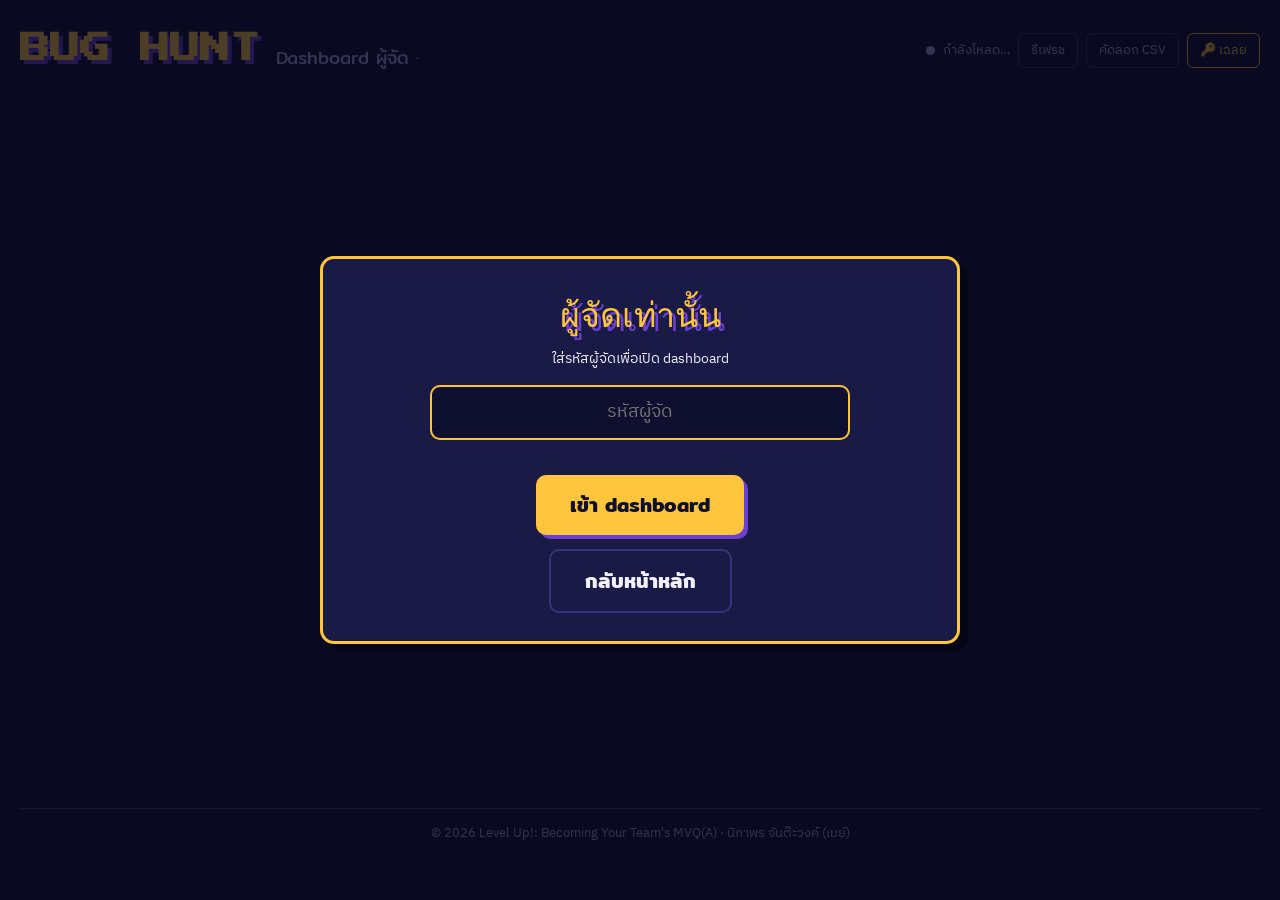
==== commit 0d23811b: "Add access codes, techniques slides and QuickShift test docs - /workshop and /dashboard ask for a co" ====
--- a/bug-hunt/dashboard.html
+++ b/bug-hunt/dashboard.html
@@ -411,10 +411,43 @@
     </div>
   </div>
 
+  <div class="gate" id="hostGate" hidden>
+    <div class="gate-card" role="dialog" aria-modal="true" aria-labelledby="hostGateTitle">
+      <div class="gate-title" id="hostGateTitle">ผู้จัดเท่านั้น</div>
+      <p class="gate-note">ใส่รหัสผู้จัดเพื่อเปิด dashboard</p>
+      <form class="gate-field" id="hostForm" autocomplete="off">
+        <input id="hostCode" type="password" aria-label="รหัสผู้จัด" placeholder="รหัสผู้จัด">
+        <p class="gate-msg" id="hostMsg"></p>
+        <button class="gate-btn" type="submit">เข้า dashboard</button>
+      </form>
+      <a class="gate-btn ghost-btn" href="/">กลับหน้าหลัก</a>
+    </div>
+  </div>
+  <script>
+    /* Organiser gate: the code is checked against its SHA-256 hash; unlocked once per browser tab. */
+    window.BH_HOST_READY = new Promise(function (resolve) {
+      const HASH = '88b40cab9f04db4a127f57fe0f3859adfb2abae7f876e2a99dac564e3fe25fcc';
+      const ok = function () { try { sessionStorage.setItem('bh-host-ok', '1'); } catch (e) { } document.getElementById('hostGate').hidden = true; resolve(); };
+      let passed = false; try { passed = sessionStorage.getItem('bh-host-ok') === '1'; } catch (e) { }
+      if (passed) { resolve(); return; }
+      const gate = document.getElementById('hostGate'); gate.hidden = false;
+      document.querySelector('.wrap').inert = true;
+      const input = document.getElementById('hostCode'), msg = document.getElementById('hostMsg');
+      input.focus();
+      document.getElementById('hostForm').addEventListener('submit', async function (e) {
+        e.preventDefault();
+        if (!window.crypto || !crypto.subtle) { msg.textContent = 'เปิดผ่าน https เพื่อใช้รหัส'; msg.className = 'gate-msg bad'; return; }
+        const buf = await crypto.subtle.digest('SHA-256', new TextEncoder().encode(input.value));
+        const hex = Array.from(new Uint8Array(buf)).map(function (b) { return b.toString(16).padStart(2, '0'); }).join('');
+        if (hex === HASH) { document.querySelector('.wrap').inert = false; ok(); }
+        else { msg.textContent = 'รหัสไม่ถูกต้อง'; msg.className = 'gate-msg bad'; input.select(); }
+      });
+    });
+  </script>
   <script src="config.js"></script>
   <script src="assets/api.js"></script>
   <script>
-    (function () {
+    window.BH_HOST_READY.then(function () {
       const $ = id => document.getElementById(id);
       const api = window.BugHuntApi;
       $('sess').textContent = api.session;
@@ -519,7 +552,7 @@
       render();
       refresh();
       setInterval(() => { if (!document.hidden) refresh(); }, 5000);
-    })();
+    });
   </script>
   <script>
     /* Answer key: AES-GCM encrypted, key derived from the facilitator's code (PBKDF2). The code itself is not stored anywhere in this page. */
--- a/bug-hunt/assets/style.css
+++ b/bug-hunt/assets/style.css
@@ -288,3 +288,6 @@
 .home-link { color: inherit; text-decoration: none; }
 .home-link:hover { filter: brightness(1.15); }
 .home-link:focus-visible { outline: 3px solid var(--cyan); outline-offset: 4px; border-radius: 4px; }
+
+body[data-game="closed"] .wrap { filter: blur(3px); opacity: .35; }
+a.gate-btn { text-decoration: none; display: inline-block; }
